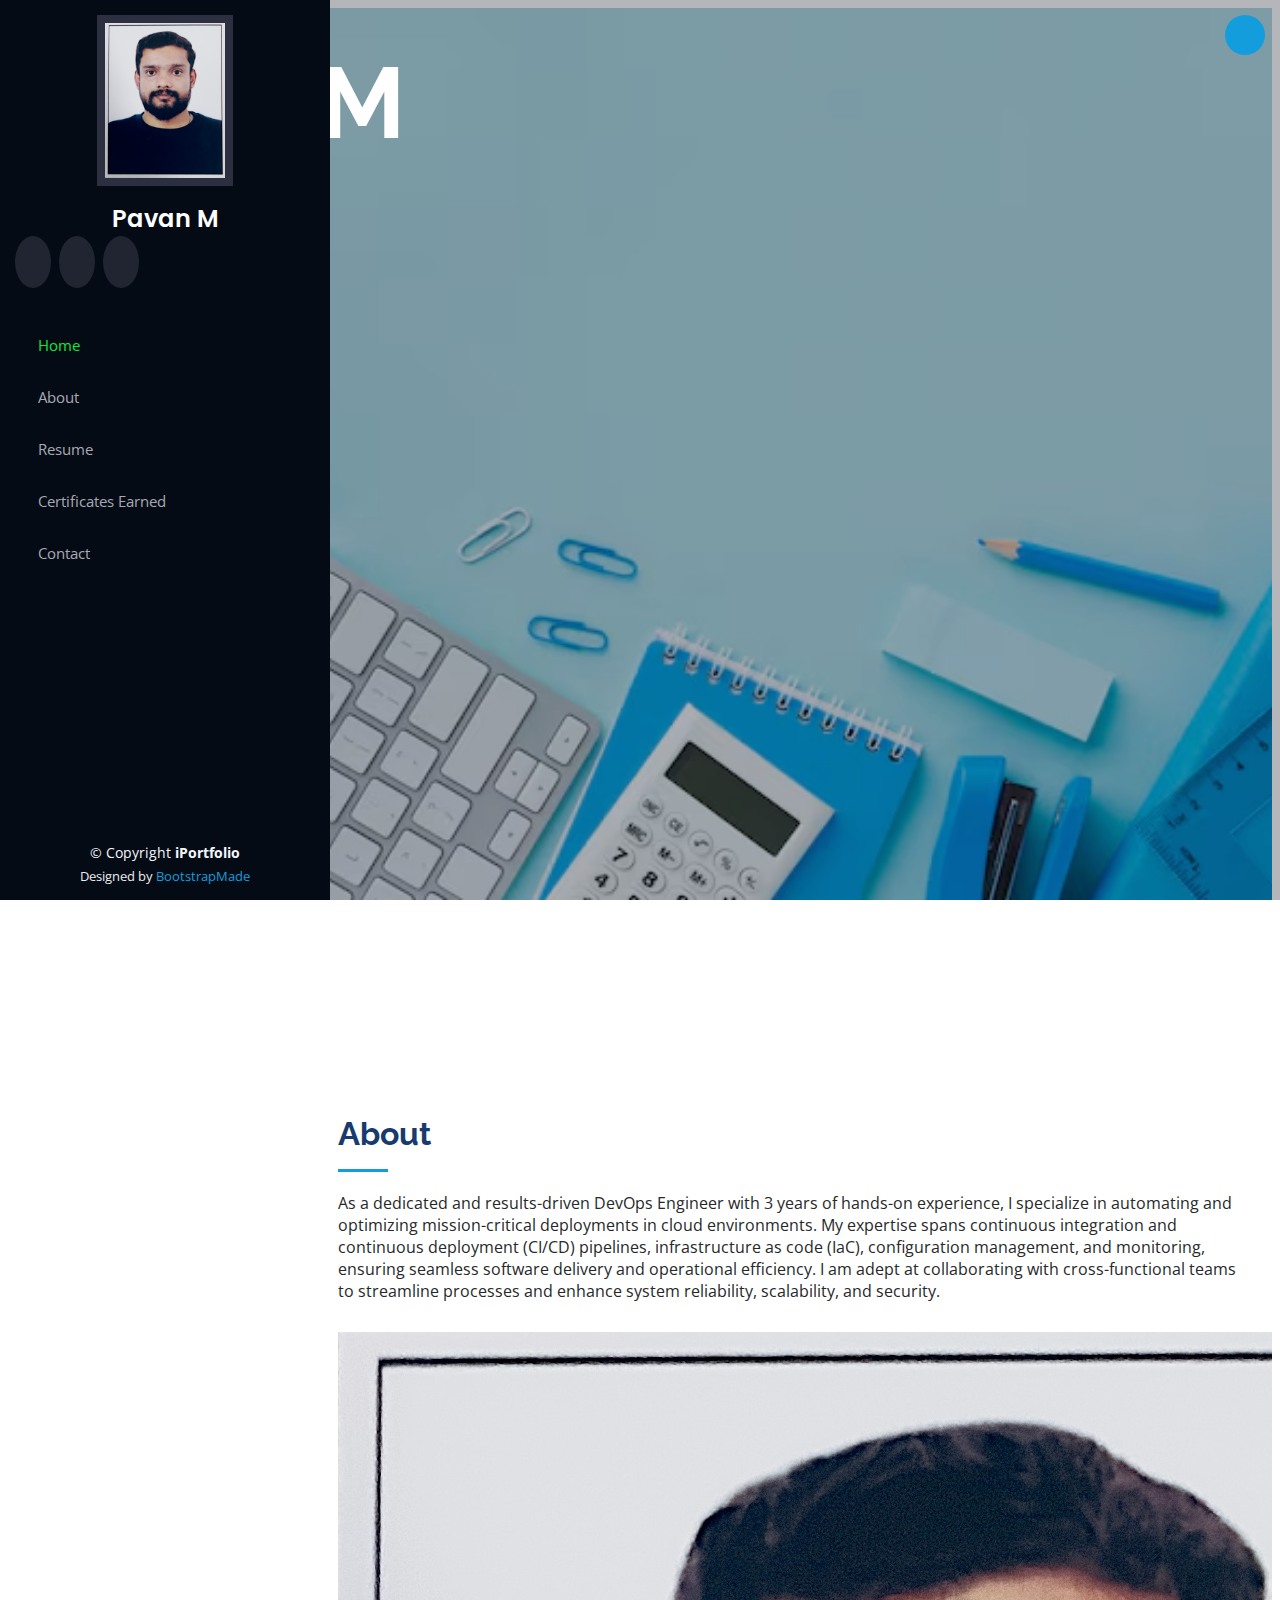
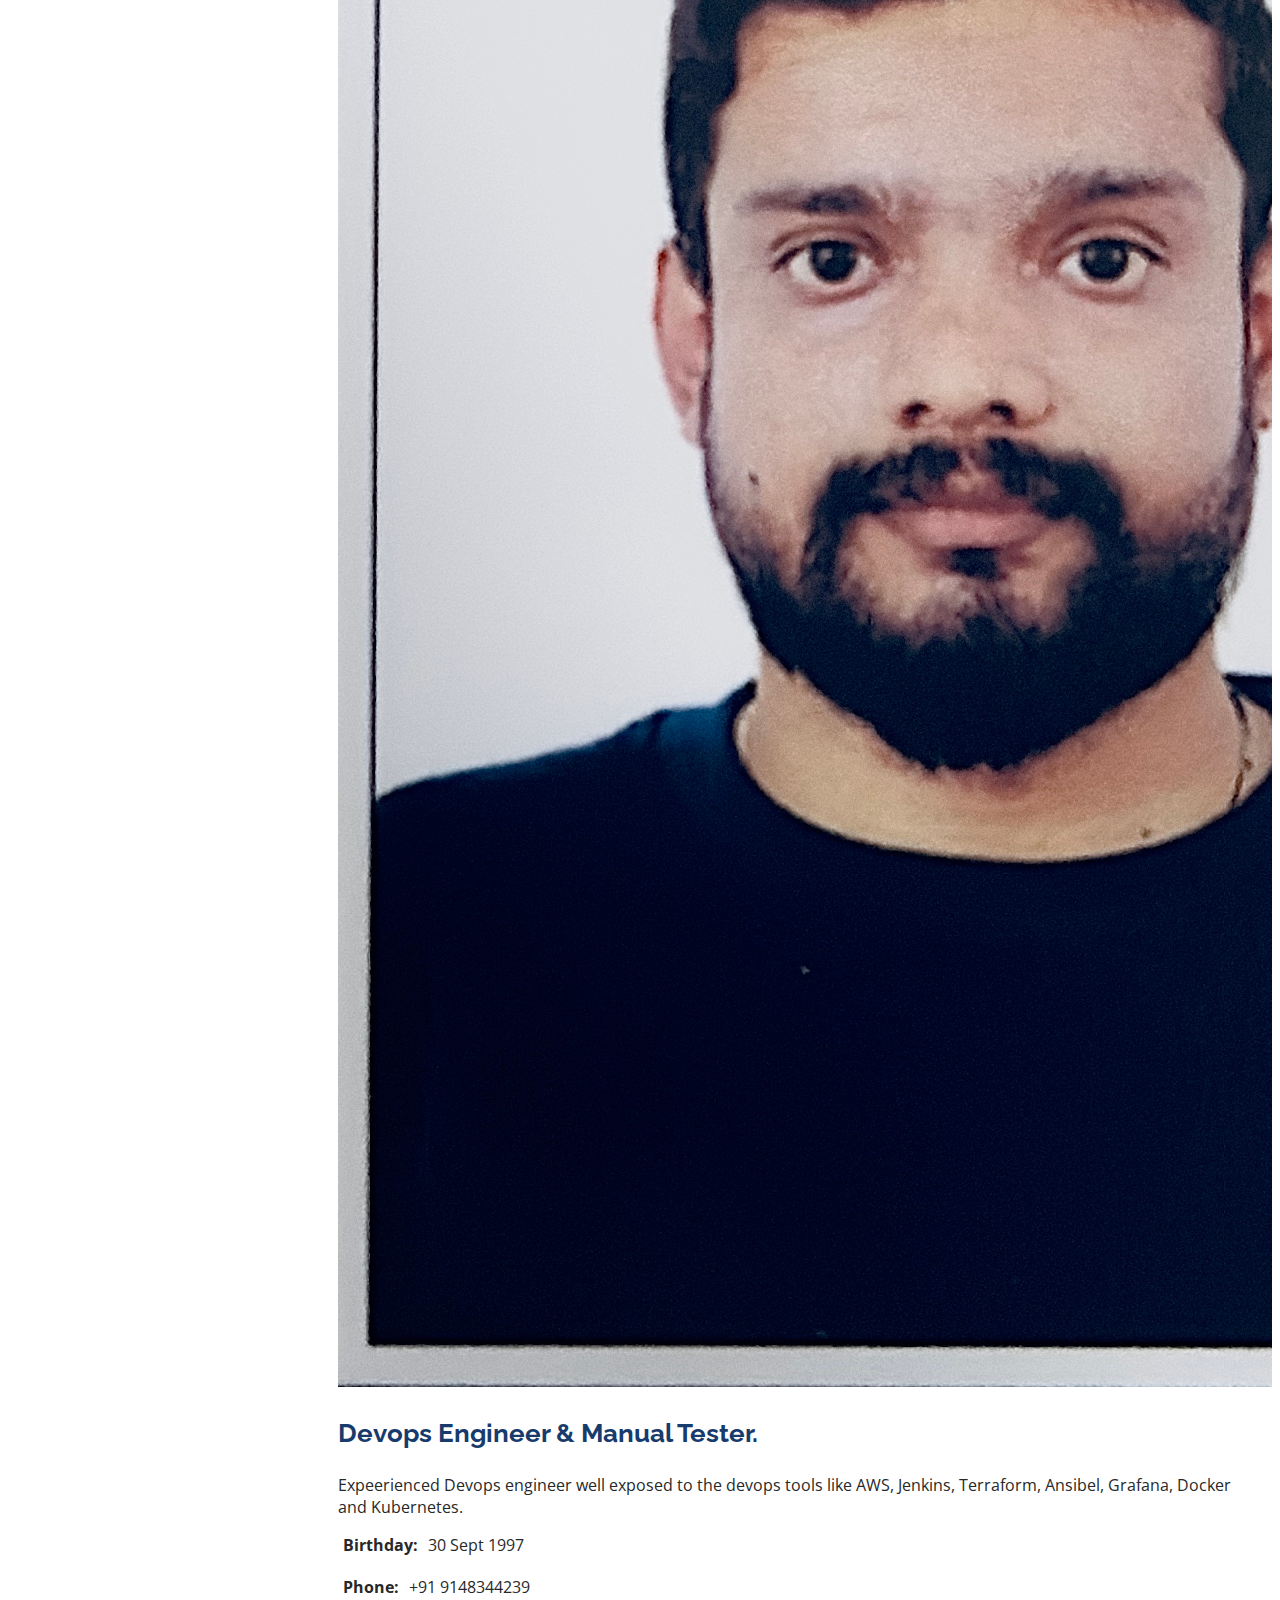
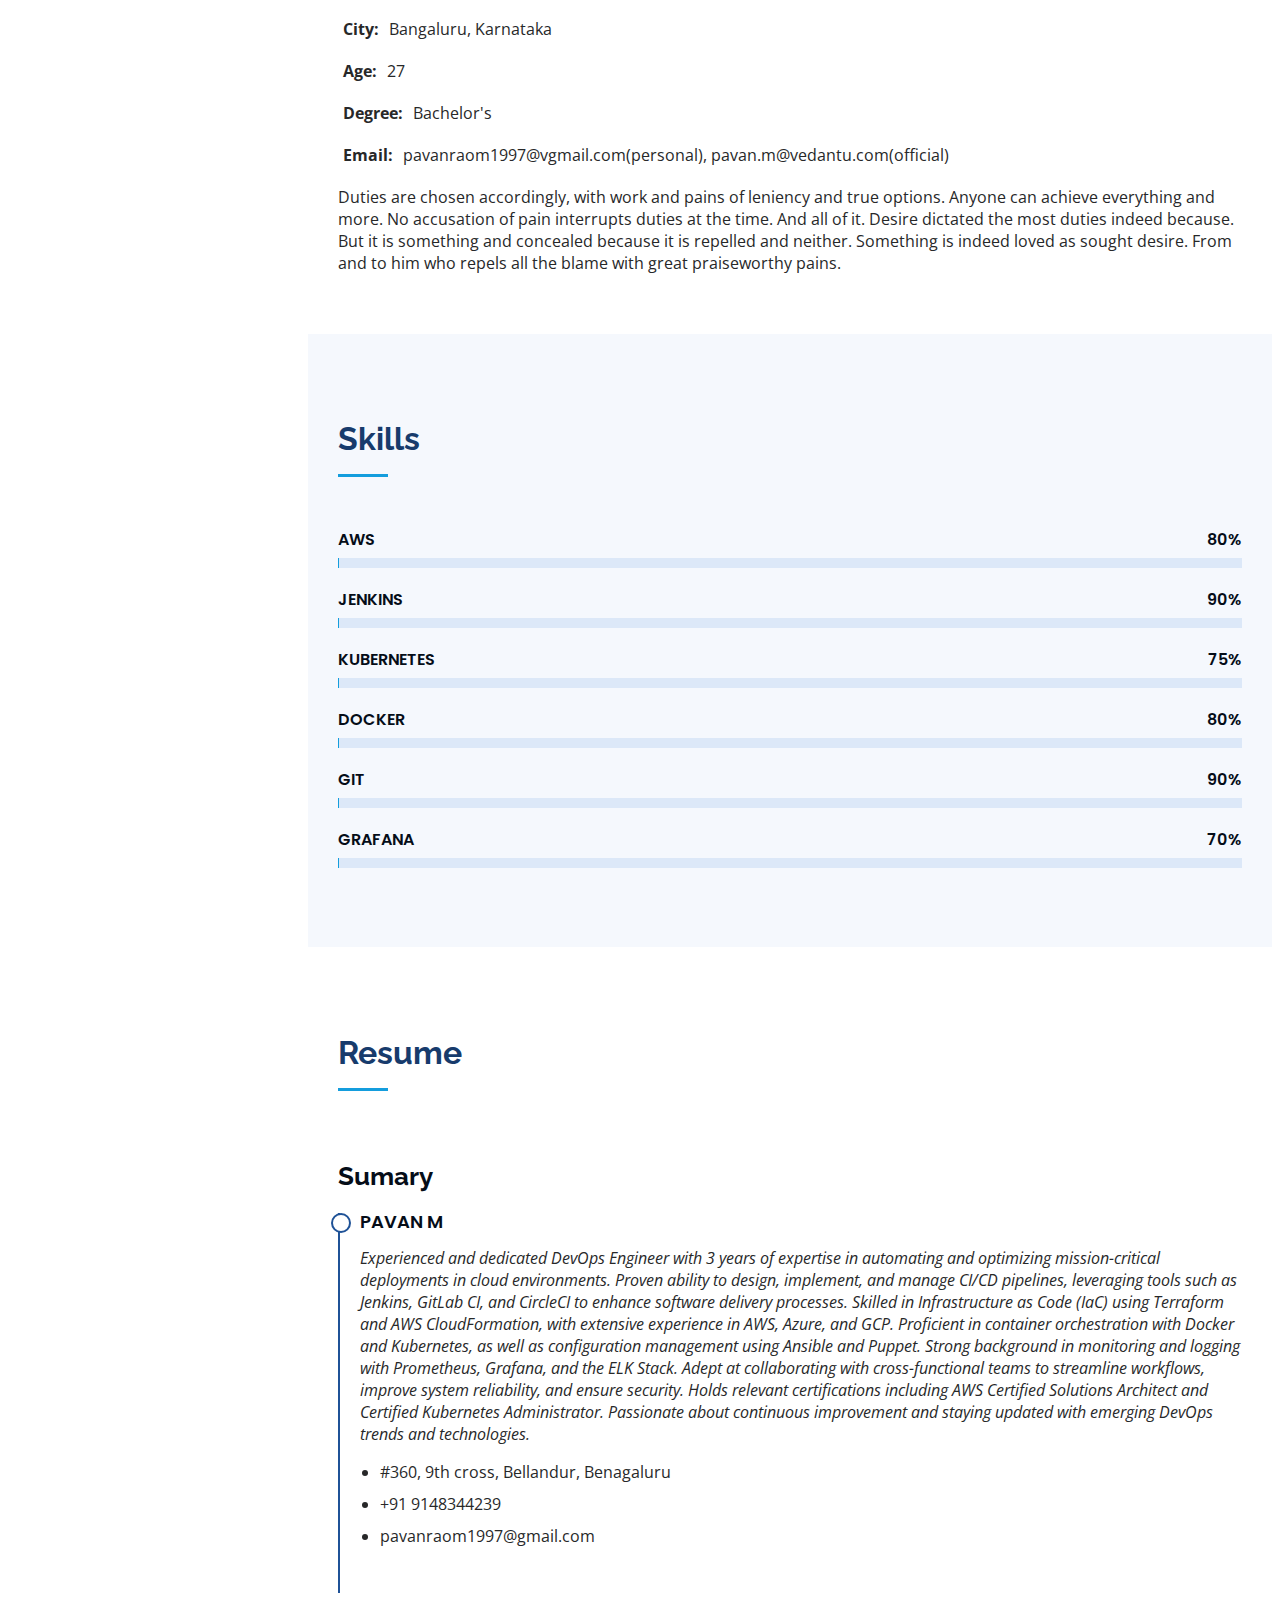
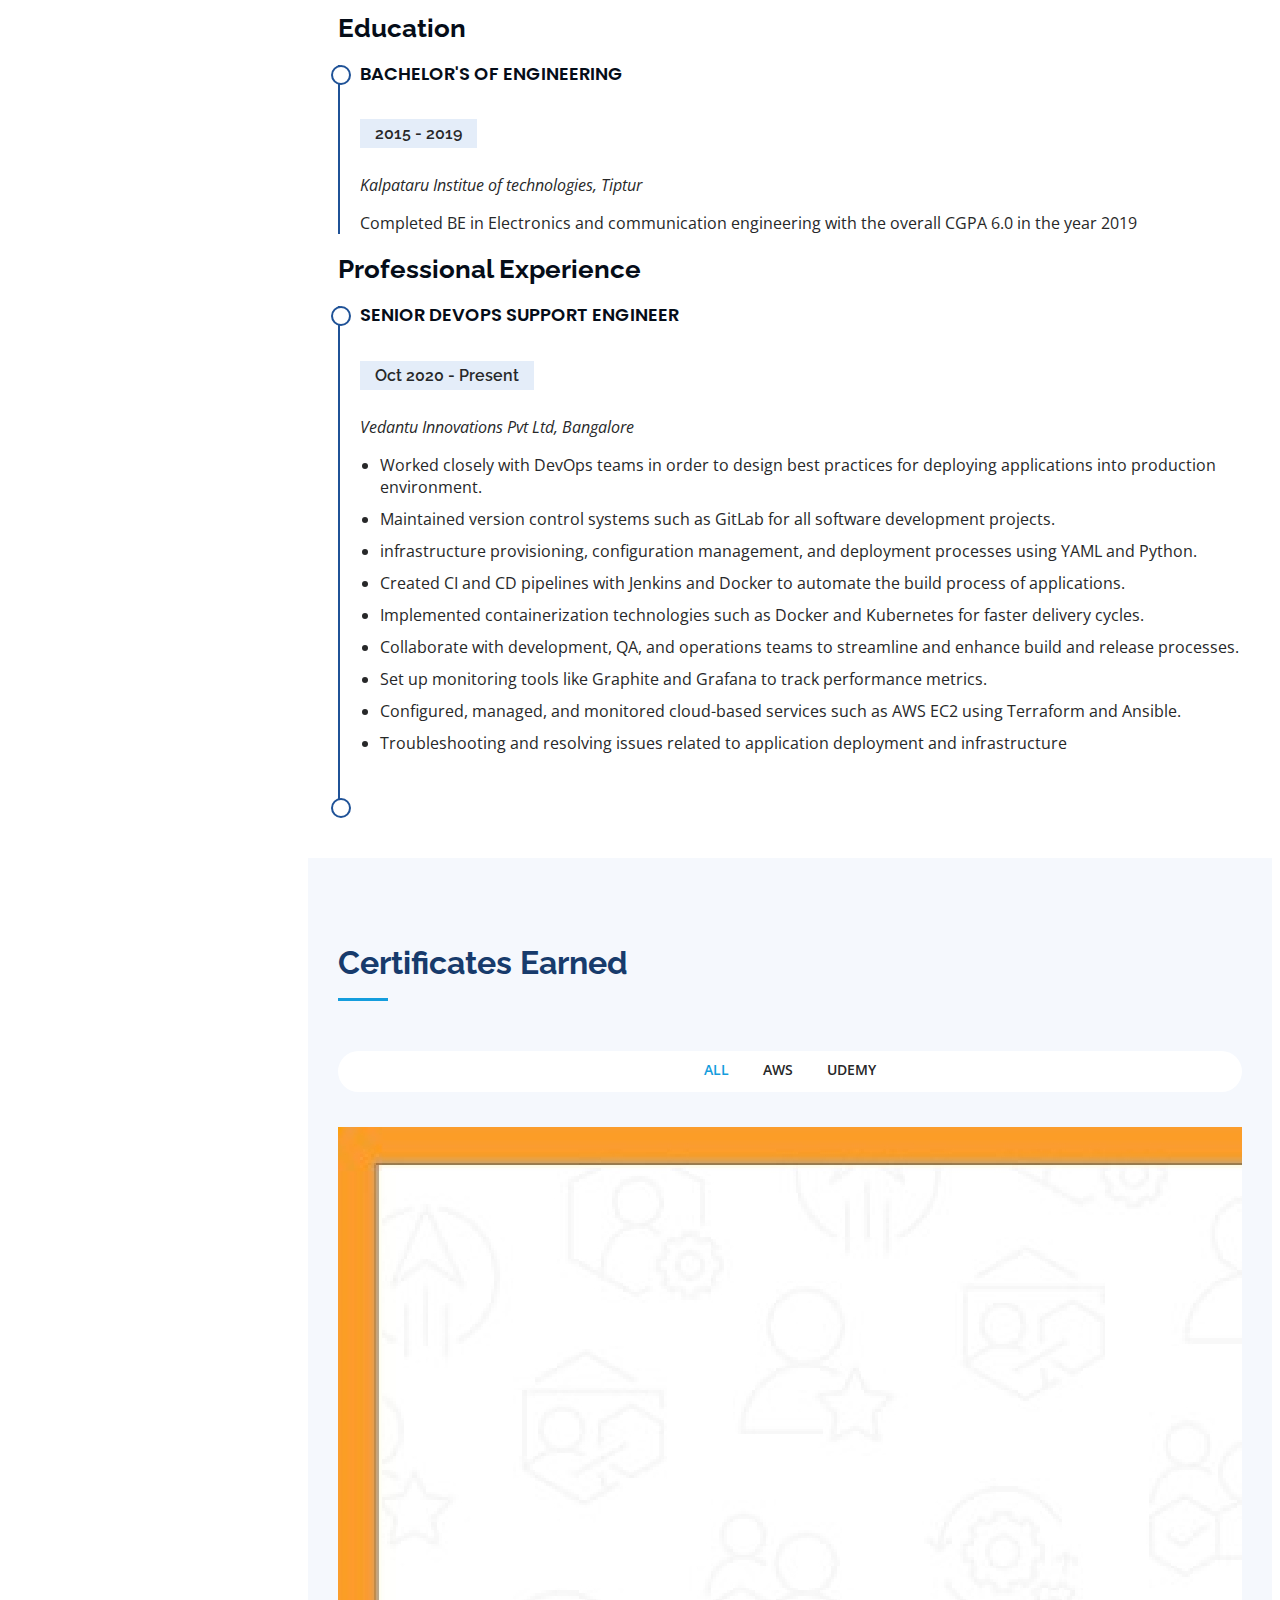
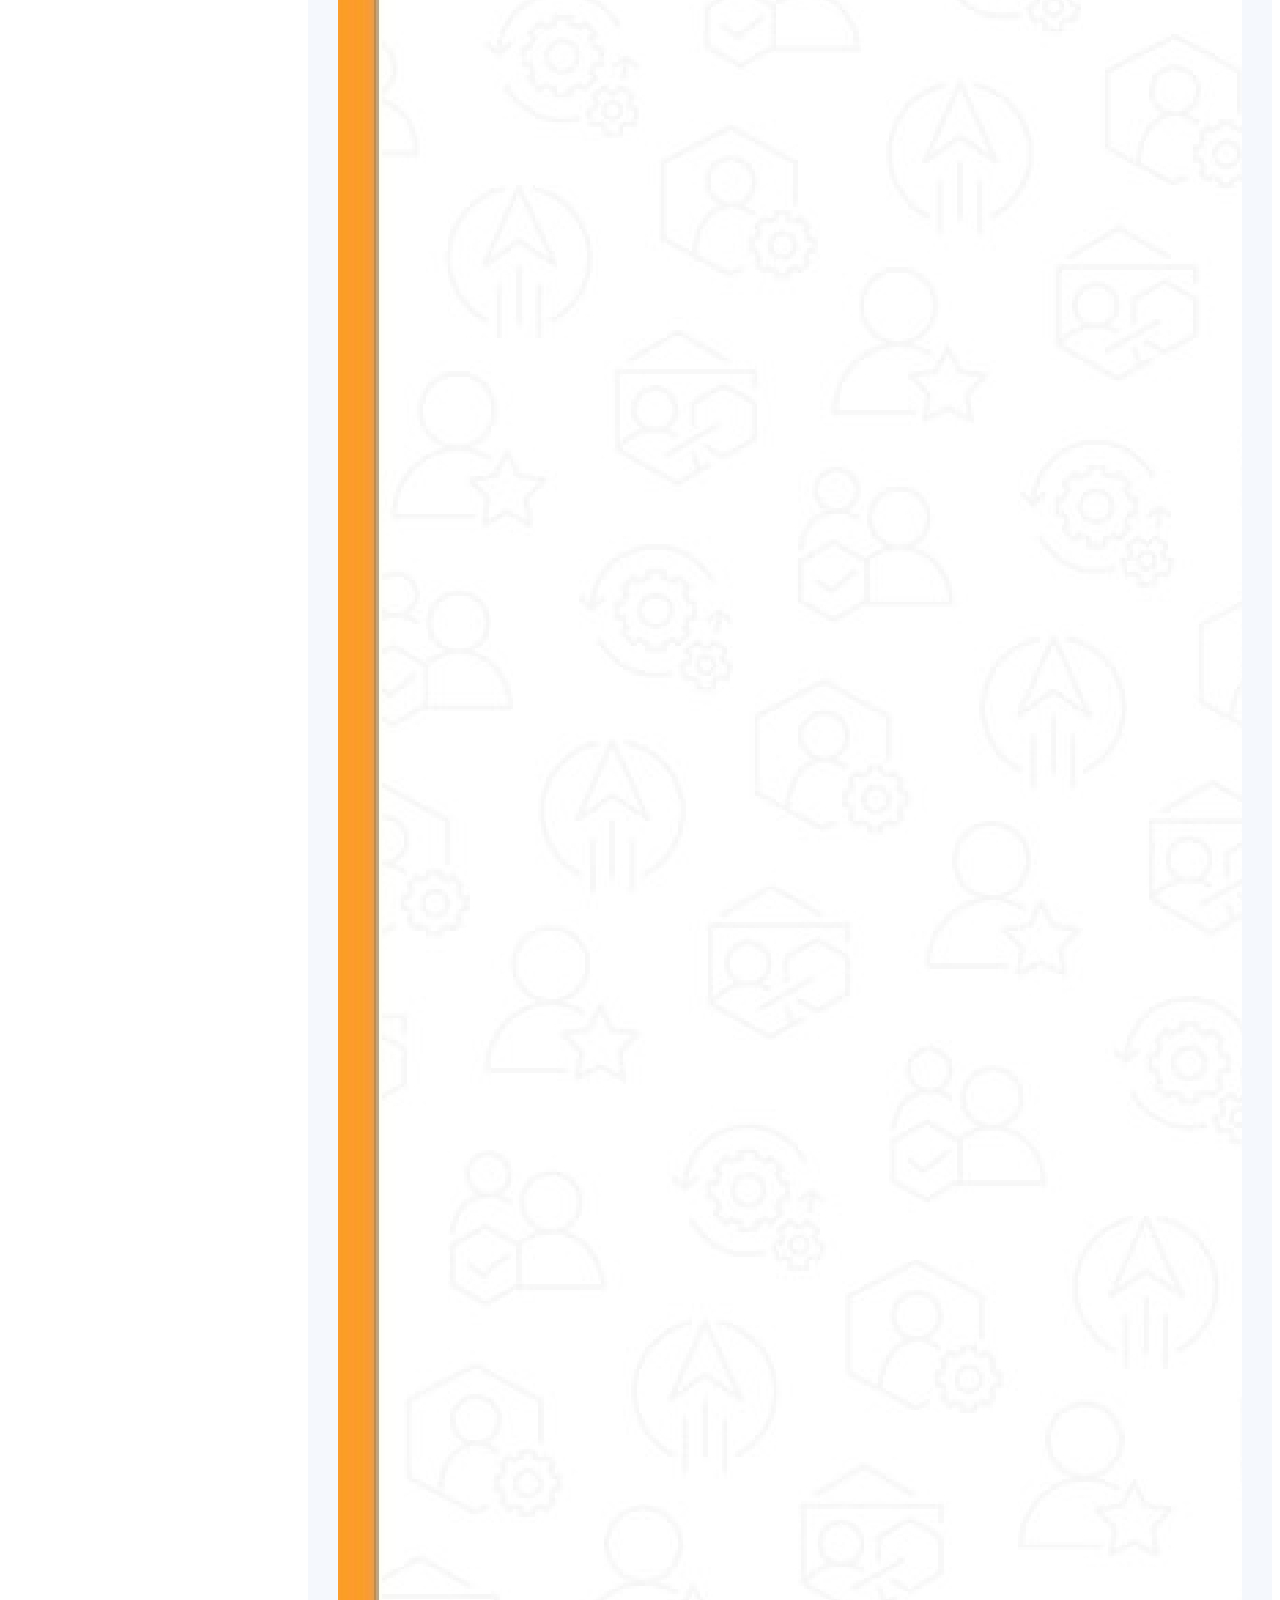
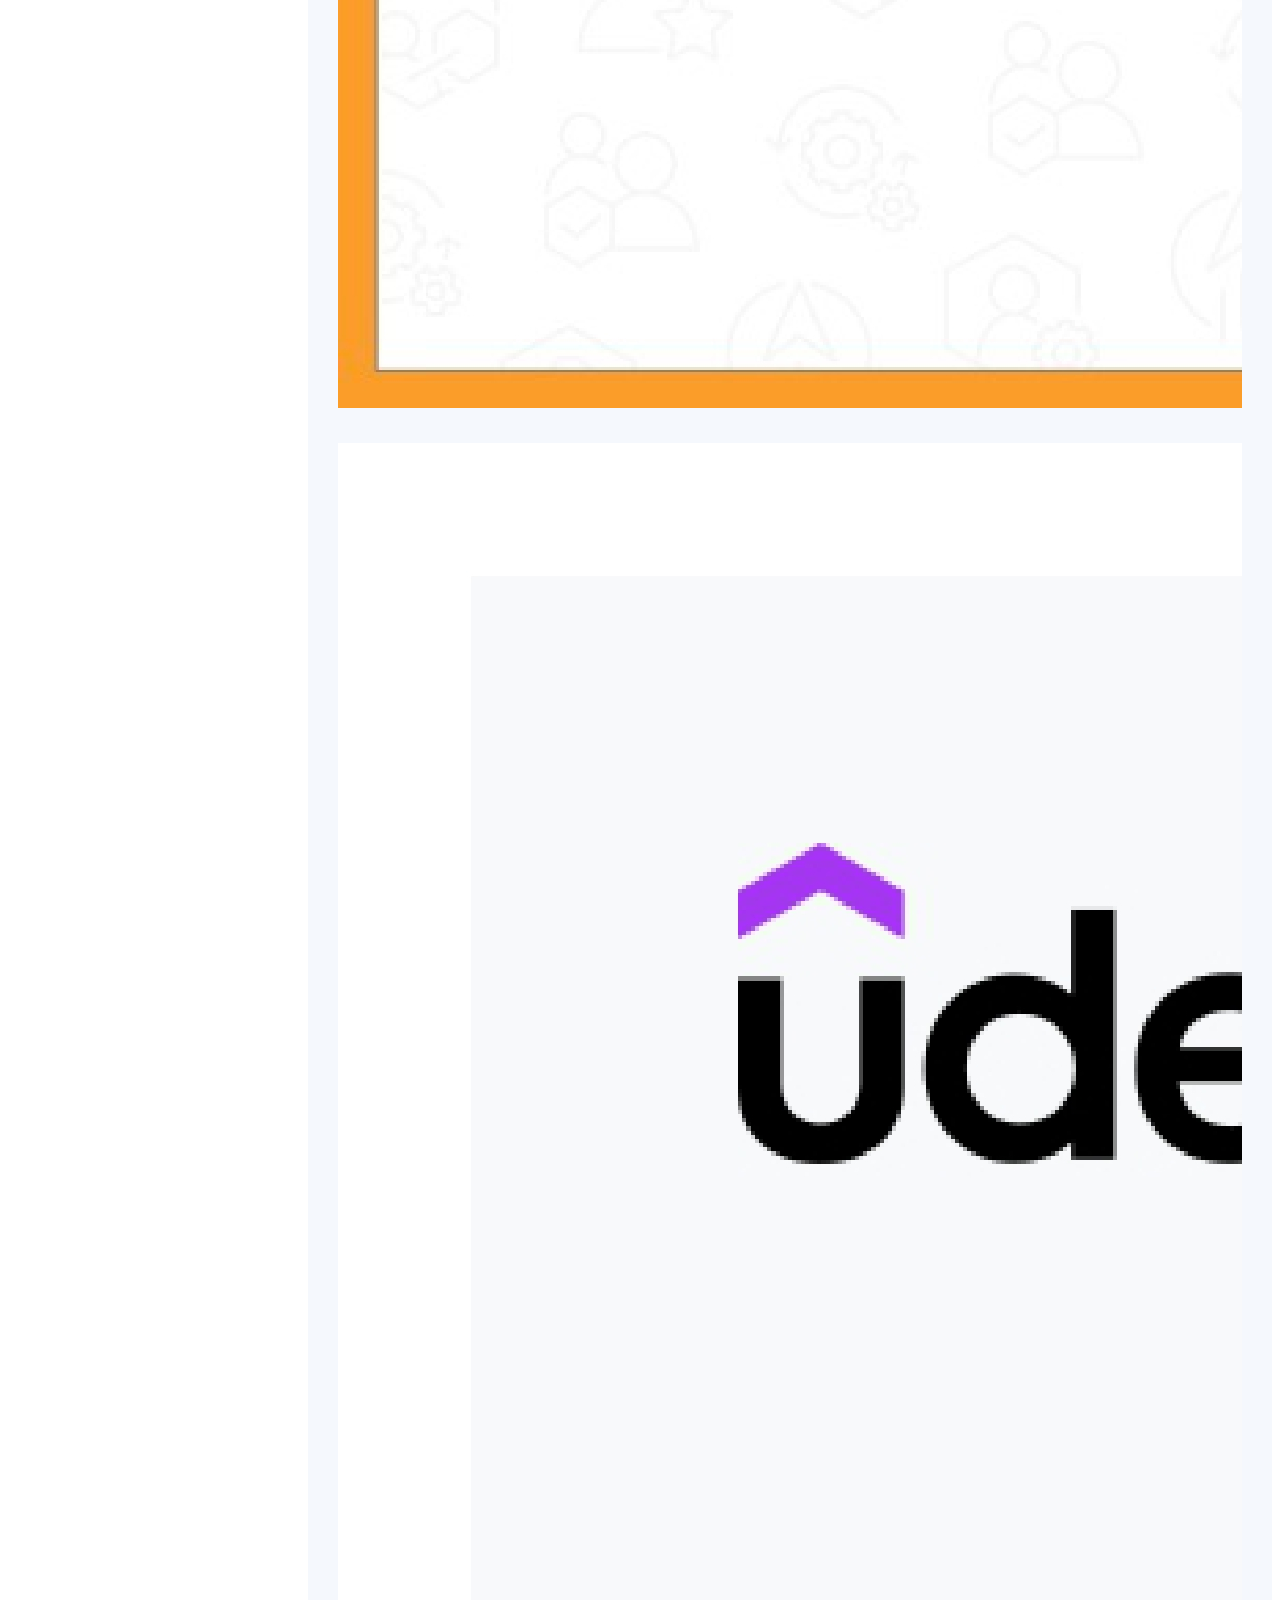
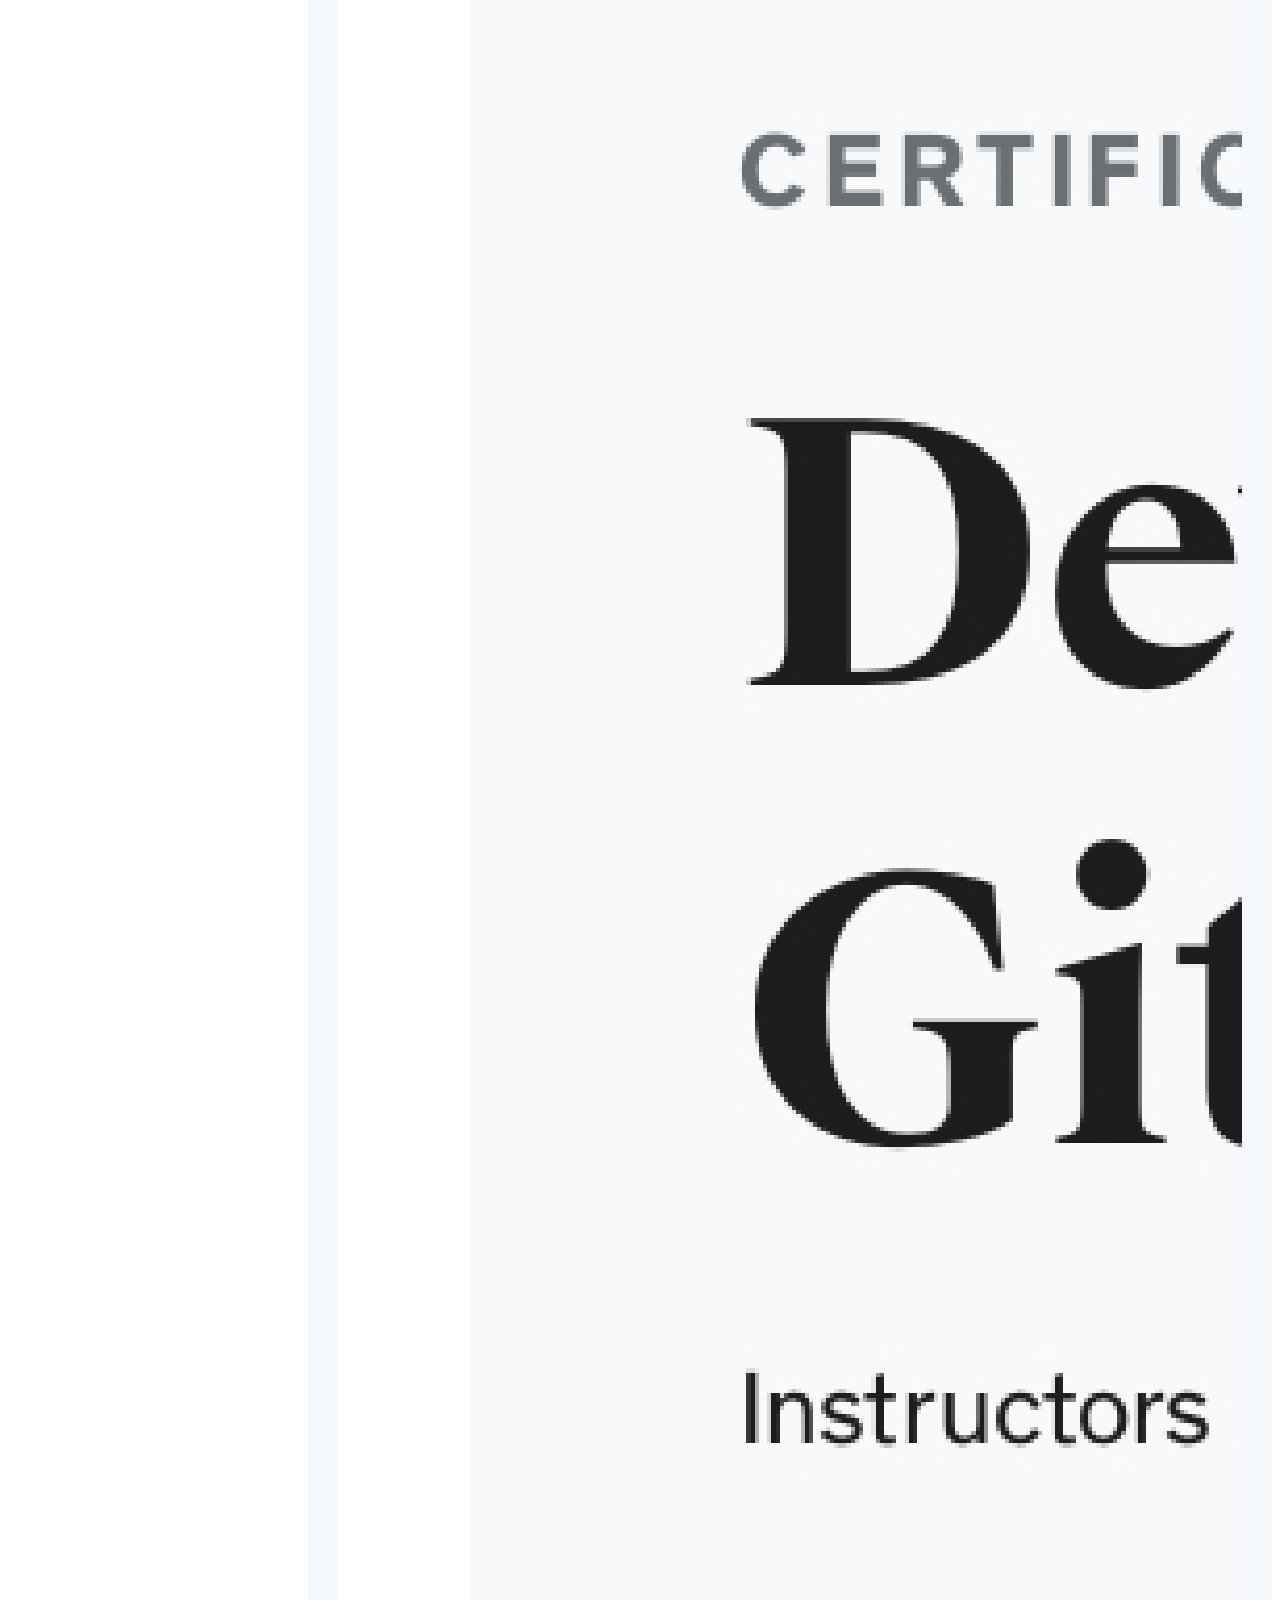
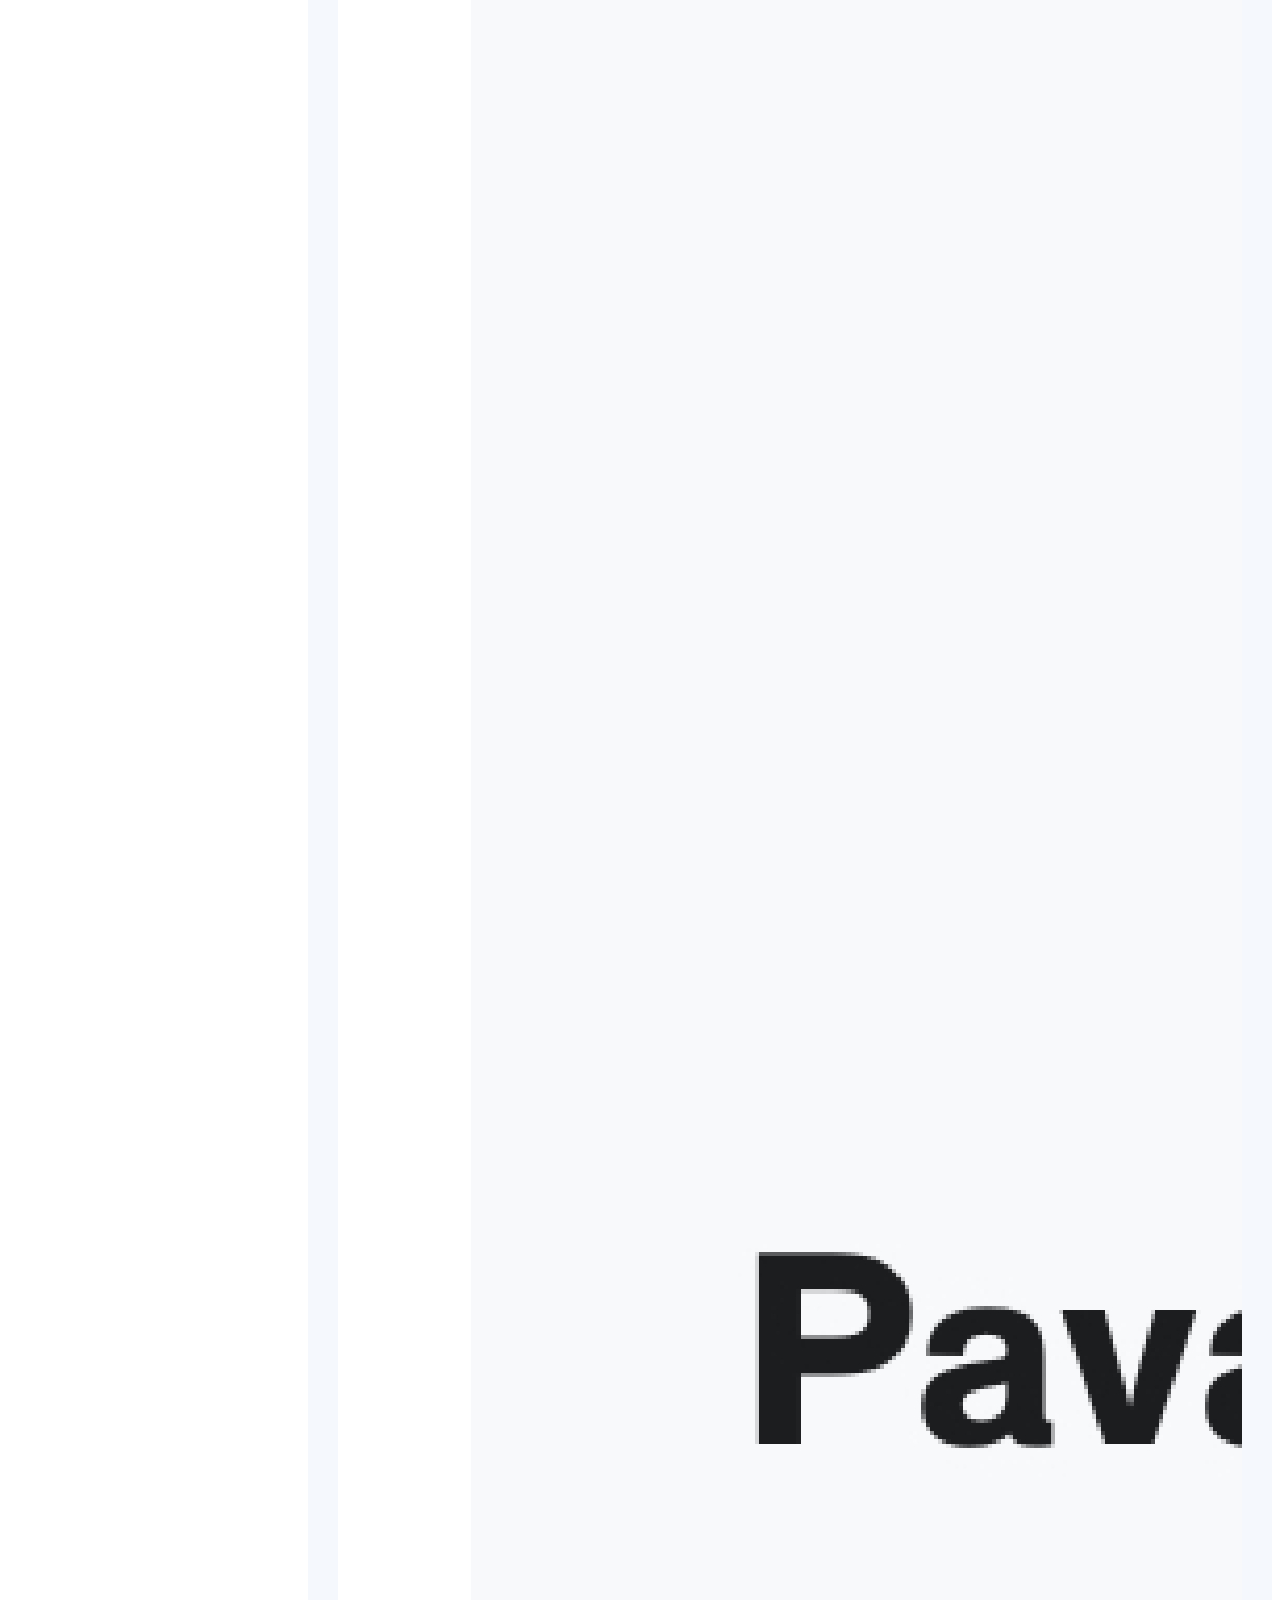
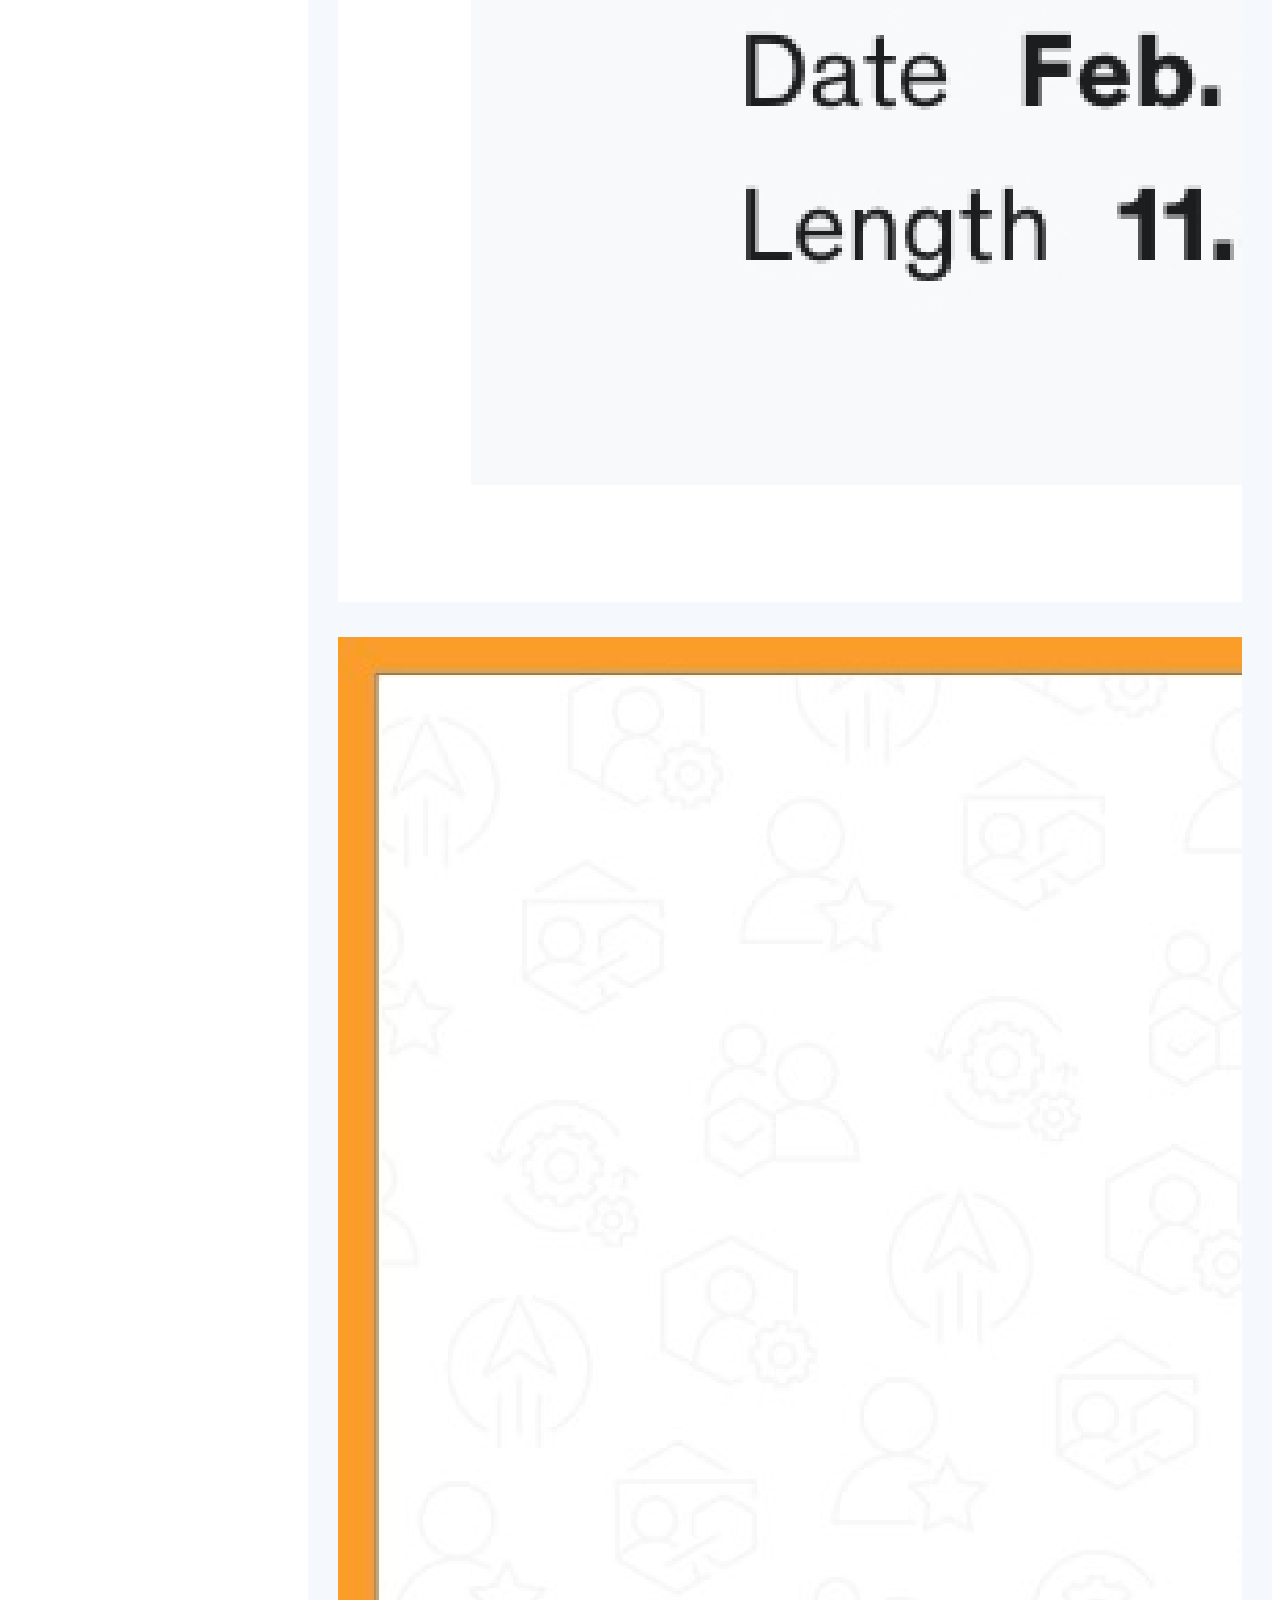
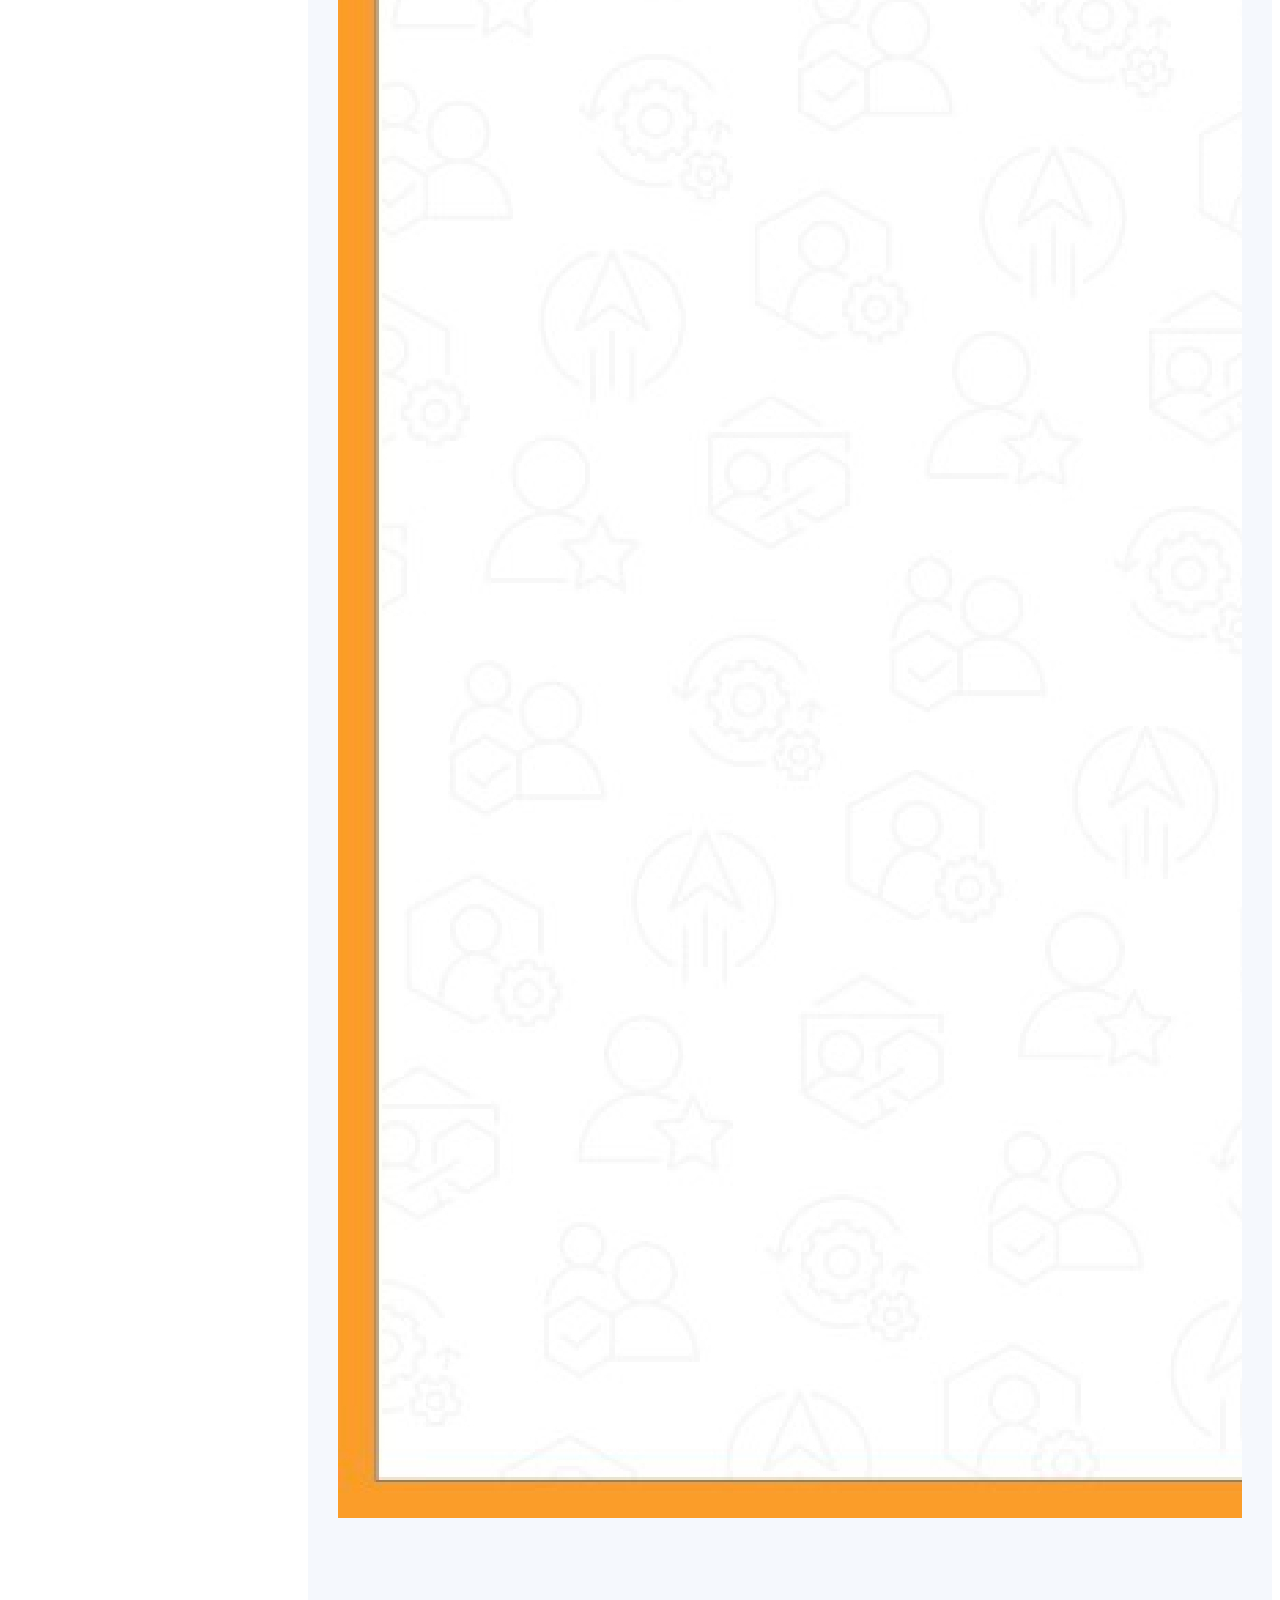
==== index.html @ 9e9aff87 "Update index.html" ====
<!DOCTYPE html>
<html lang="en">

<head>
  <meta charset="utf-8">
  <meta content="width=device-width, initial-scale=1.0" name="viewport">

  <title> Pavan M (pavanraom1997@gmail.com) - Index</title>
  <meta content="" name="description">
  <meta content="" name="keywords">

  <!-- Favicons -->
  <link href="/img/IMG_1166.jpg" rel="icon">
  <link href="/img/IMG_1166.jpg" rel="apple-touch-icon">

  <!-- Google Fonts -->
  <link href="https://fonts.googleapis.com/css?family=Open+Sans:300,300i,400,400i,600,600i,700,700i|Raleway:300,300i,400,400i,500,500i,600,600i,700,700i|Poppins:300,300i,400,400i,500,500i,600,600i,700,700i" rel="stylesheet">

  <!-- Vendor CSS Files -->
  <link href="aos/aos.css" rel="stylesheet">
  <link href="bootstrap/css/bootstrap.min.css" rel="stylesheet">
  <link href="bootstrap-icons/bootstrap-icons.css" rel="stylesheet">
  <link href="boxicons/css/boxicons.min.css" rel="stylesheet">
  <link href="glightbox/css/glightbox.min.css" rel="stylesheet">
  <link href="swiper/swiper-bundle.min.css" rel="stylesheet">

  <!-- Template Main CSS File -->
  <link href="/css/style.css" rel="stylesheet">

  <!-- =======================================================
  * Template Name: iPortfolio
  * Updated: Jan 29 2024 with Bootstrap v5.3.2
  * Template URL: https://bootstrapmade.com/iportfolio-bootstrap-portfolio-websites-template/
  * Author: BootstrapMade.com
  * License: https://bootstrapmade.com/license/
  ======================================================== -->
</head>

<body>
  <!-- ======= Mobile nav toggle button ======= -->
  <i class="bi bi-list mobile-nav-toggle d-xl-none"></i>

  <!-- ======= Header ======= -->
  <header id="header">
    <div class="d-flex flex-column">

      <div class="profile">
        <img src="/img/IMG_1166.jpg" alt="" class="img-fluid rounded-circle">
        <h1 class="text-light"><a href="index.html">Pavan M</a></h1>
        <div class="social-links mt-3 text-center">
          <a href="#" class="twitter"><i class="bx bxl-twitter"></i></a>
          <!--<a href="#" class="facebook"><i class="bx bxl-facebook"></i></a>-->
          <!--<a href="#" class="instagram"><i class="bx bxl-instagram"></i></a>-->
          <a href="https://join.skype.com/invite/rc0HM1kJGcst" class="google-plus"><i class="bx bxl-skype"></i></a>
          <a href="https://www.linkedin.com/in/pavan-m-1b426a17b/" class="linkedin"><i class="bx bxl-linkedin"></i></a>
        </div>
      </div>

      <nav id="navbar" class="nav-menu navbar">
        <ul>
          <li><a href="#hero" class="nav-link scrollto active"><i class="bx bx-home"></i> <span>Home</span></a></li>
          <li><a href="#about" class="nav-link scrollto"><i class="bx bx-user"></i> <span>About</span></a></li>
          <li><a href="#resume" class="nav-link scrollto"><i class="bx bx-file-blank"></i> <span>Resume</span></a></li>
          <li><a href="#portfolio" class="nav-link scrollto"><i class="bx bx-book-content"></i> <span>Certificates Earned</span></a></li>
          <!--<li><a href="#services" class="nav-link scrollto"><i class="bx bx-server"></i> <span>Services</span></a></li>-->
          <li><a href="#contact" class="nav-link scrollto"><i class="bx bx-envelope"></i> <span>Contact</span></a></li>
        </ul>
      </nav><!-- .nav-menu -->
    </div>
  </header><!-- End Header -->

  <!-- ======= Hero Section ======= -->
  <section id="hero" class="d-flex flex-column justify-content-center align-items-center">
    <div class="hero-container" data-aos="fade-in">
      <h1>Pavan M</h1>
      <p>I'm <span class="typed" data-typed-items="Devops Engineer, Manual software Tester,"></span></p>
    </div>
  </section><!-- End Hero -->

  <main id="main">

    <!-- ======= About Section ======= -->
    <section id="about" class="about">
      <div class="container">

        <div class="section-title">
          <h2>About</h2>
          <p> As a dedicated and results-driven DevOps Engineer with 3 years of hands-on experience, I specialize in automating and optimizing mission-critical deployments in cloud environments. My expertise spans continuous integration and continuous deployment (CI/CD) pipelines, infrastructure as code (IaC), configuration management, and monitoring, ensuring seamless software delivery and operational efficiency. I am adept at collaborating with cross-functional teams to streamline processes and enhance system reliability, scalability, and security. </p>
        </div>

        <div class="row">
          <div class="col-lg-4" data-aos="fade-right">
            <img src="/img/IMG_1166.jpg" class="img-fluid" alt="">
          </div>
          <div class="col-lg-8 pt-4 pt-lg-0 content" data-aos="fade-left">
            <h3>Devops Engineer &amp; Manual Tester.</h3>
            <p class="fst-italic">
              Expeerienced Devops engineer well exposed to the devops tools like AWS, Jenkins, Terraform, Ansibel, Grafana, Docker and Kubernetes.
            </p>
            <div class="row">
              <div class="col-lg-6">
                <ul>
                  <li><i class="bi bi-chevron-right"></i> <strong>Birthday:</strong> <span>30 Sept 1997</span></li>
                  <!--<li><i class="bi bi-chevron-right"></i> <strong>Website:</strong> <span>www.example.com</span></li>-->
                  <li><i class="bi bi-chevron-right"></i> <strong>Phone:</strong> <span>+91 9148344239</span></li>
                  <li><i class="bi bi-chevron-right"></i> <strong>City:</strong> <span>Bangaluru, Karnataka</span></li>
                </ul>
              </div>
              <div class="col-lg-6">
                <ul>
                  <li><i class="bi bi-chevron-right"></i> <strong>Age:</strong> <span>27</span></li>
                  <li><i class="bi bi-chevron-right"></i> <strong>Degree:</strong> <span>Bachelor's</span></li>
                  <li><i class="bi bi-chevron-right"></i> <strong>Email:</strong> <span>pavanraom1997@vgmail.com(personal), pavan.m@vedantu.com(official)</span></li>
                  <!--<li><i class="bi bi-chevron-right"></i> <strong>Freelance:</strong> <span>Available</span></li>-->
                </ul>
              </div>
            </div>
            <p>
              Duties are chosen accordingly, with work and pains of leniency and true options. Anyone can achieve everything and more. No accusation of pain interrupts duties at the time. And all of it. Desire dictated the most duties indeed because. But it is something and concealed because it is repelled and neither. Something is indeed loved as sought desire. From and to him who repels all the blame with great praiseworthy pains.
            </p>
          </div>
        </div>

      </div>
    </section><!-- End About Section -->

    <!-- ======= Facts Section ======= -->
    <!--<section id="facts" class="facts">
      <div class="container">

        <div class="section-title">
          <h2>Facts</h2>
          <p>Magnam dolores commodi suscipit. Necessitatibus eius consequatur ex aliquid fuga eum quidem. Sit sint consectetur velit. Quisquam quos quisquam cupiditate. Et nemo qui impedit suscipit alias ea. Quia fugiat sit in iste officiis commodi quidem hic quas.</p>
        </div>

        <div class="row no-gutters">

          <div class="col-lg-3 col-md-6 d-md-flex align-items-md-stretch" data-aos="fade-up">
            <div class="count-box">
              <i class="bi bi-emoji-smile"></i>
              <span data-purecounter-start="0" data-purecounter-end="232" data-purecounter-duration="1" class="purecounter"></span>
              <p><strong>Happy Clients</strong> consequuntur quae</p>
            </div>
          </div>

          <div class="col-lg-3 col-md-6 d-md-flex align-items-md-stretch" data-aos="fade-up" data-aos-delay="100">
            <div class="count-box">
              <i class="bi bi-journal-richtext"></i>
              <span data-purecounter-start="0" data-purecounter-end="521" data-purecounter-duration="1" class="purecounter"></span>
              <p><strong>Projects</strong> adipisci atque cum quia aut</p>
            </div>
          </div>

          <div class="col-lg-3 col-md-6 d-md-flex align-items-md-stretch" data-aos="fade-up" data-aos-delay="200">
            <div class="count-box">
              <i class="bi bi-headset"></i>
              <span data-purecounter-start="0" data-purecounter-end="1453" data-purecounter-duration="1" class="purecounter"></span>
              <p><strong>Hours Of Support</strong> aut commodi quaerat</p>
            </div>
          </div>

          <div class="col-lg-3 col-md-6 d-md-flex align-items-md-stretch" data-aos="fade-up" data-aos-delay="300">
            <div class="count-box">
              <i class="bi bi-people"></i>
              <span data-purecounter-start="0" data-purecounter-end="32" data-purecounter-duration="1" class="purecounter"></span>
              <p><strong>Hard Workers</strong> rerum asperiores dolor</p>
            </div>
          </div>

        </div>

      </div>-->
    </section><!-- End Facts Section -->
 
    <!-- ======= Skills Section ======= -->
    <section id="skills" class="skills section-bg">
      <div class="container">

        <div class="section-title">
          <h2>Skills</h2>
          <!--<p>Magnam dolores commodi suscipit. Necessitatibus eius consequatur ex aliquid fuga eum quidem. Sit sint consectetur velit. Quisquam quos quisquam cupiditate. Et nemo qui impedit suscipit alias ea. Quia fugiat sit in iste officiis commodi quidem hic quas.</p>-->
        </div>

        <div class="row skills-content">

          <div class="col-lg-6" data-aos="fade-up">

            <div class="progress">
              <span class="skill">AWS <i class="val">80%</i></span>
              <div class="progress-bar-wrap">
                <div class="progress-bar" role="progressbar" aria-valuenow="100" aria-valuemin="0" aria-valuemax="100"></div>
              </div>
            </div>

            <div class="progress">
              <span class="skill">Jenkins <i class="val">90%</i></span>
              <div class="progress-bar-wrap">
                <div class="progress-bar" role="progressbar" aria-valuenow="90" aria-valuemin="0" aria-valuemax="100"></div>
              </div>
            </div>

            <div class="progress">
              <span class="skill">Kubernetes <i class="val">75%</i></span>
              <div class="progress-bar-wrap">
                <div class="progress-bar" role="progressbar" aria-valuenow="75" aria-valuemin="0" aria-valuemax="100"></div>
              </div>
            </div>

          </div>

          <div class="col-lg-6" data-aos="fade-up" data-aos-delay="100">

            <div class="progress">
              <span class="skill">Docker <i class="val">80%</i></span>
              <div class="progress-bar-wrap">
                <div class="progress-bar" role="progressbar" aria-valuenow="80" aria-valuemin="0" aria-valuemax="100"></div>
              </div>
            </div>

            <div class="progress">
              <span class="skill">GIT <i class="val">90%</i></span>
              <div class="progress-bar-wrap">
                <div class="progress-bar" role="progressbar" aria-valuenow="90" aria-valuemin="0" aria-valuemax="100"></div>
              </div>
            </div>

            <div class="progress">
              <span class="skill">Grafana <i class="val">70%</i></span>
              <div class="progress-bar-wrap">
                <div class="progress-bar" role="progressbar" aria-valuenow="55" aria-valuemin="0" aria-valuemax="100"></div>
              </div>
            </div>

          </div>

        </div>

      </div>
    </section><!-- End Skills Section -->

    <!-- ======= Resume Section ======= -->
    <section id="resume" class="resume">
      <div class="container">

        <div class="section-title">
          <h2>Resume</h2>
          <!--<p> ............. </p>-->
        </div>

        <div class="row">
          <div class="col-lg-6" data-aos="fade-up">
            <h3 class="resume-title">Sumary</h3>
            <div class="resume-item pb-0">
              <h4>Pavan M</h4>
              <p><em>Experienced and dedicated DevOps Engineer with 3 years of expertise in automating and optimizing mission-critical deployments in cloud environments. Proven ability to design, implement, and manage CI/CD pipelines, leveraging tools such as Jenkins, GitLab CI, and CircleCI to enhance software delivery processes. Skilled in Infrastructure as Code (IaC) using Terraform and AWS CloudFormation, with extensive experience in AWS, Azure, and GCP. Proficient in container orchestration with Docker and Kubernetes, as well as configuration management using Ansible and Puppet. Strong background in monitoring and logging with Prometheus, Grafana, and the ELK Stack. Adept at collaborating with cross-functional teams to streamline workflows, improve system reliability, and ensure security. Holds relevant certifications including AWS Certified Solutions Architect and Certified Kubernetes Administrator. Passionate about continuous improvement and staying updated with emerging DevOps trends and technologies.</em></p>
              <ul>
                <li>#360, 9th cross, Bellandur, Benagaluru</li>
                <li>+91 9148344239 </li>
                <li>pavanraom1997@gmail.com</li>
              </ul>
            </div>

            <h3 class="resume-title">Education</h3>
            <div class="resume-item">
              <h4>Bachelor's of Engineering</h4>
              <h5>2015 - 2019</h5>
              <p><em>Kalpataru Institue of technologies, Tiptur</em></p>
              <p>Completed BE in Electronics and communication engineering with the overall CGPA 6.0 in the year 2019</p>
            </div>
            <!--<div class="resume-item">
              <h4>Bachelor of Fine Arts &amp; Graphic Design</h4>
              <h5>2010 - 2014</h5>
              <p><em>Rochester Institute of Technology, Rochester, NY</em></p>
              <p>Quia nobis sequi est occaecati aut. Repudiandae et iusto quae reiciendis et quis Eius vel ratione eius unde vitae rerum voluptates asperiores voluptatem Earum molestiae consequatur neque etlon sader mart dila</p>
            </div>-->
          </div>
          <div class="col-lg-6" data-aos="fade-up" data-aos-delay="100">
            <h3 class="resume-title">Professional Experience</h3>
            <div class="resume-item">
              <h4>Senior Devops Support Engineer</h4>
              <h5>Oct 2020 - Present</h5>
              <p><em>Vedantu Innovations Pvt Ltd, Bangalore </em></p>
              <ul>
                <li>Worked closely with DevOps teams in order to design best practices for deploying applications into production environment.</li>
                  <li>Maintained version control systems such as GitLab for all software development projects.</li>
                  <li>infrastructure provisioning, configuration management, and deployment processes using YAML and Python.</li>
                  <li>Created CI and CD pipelines with Jenkins and Docker to automate the build process of applications.</li>
                  <li>Implemented containerization technologies such as Docker and Kubernetes for faster delivery cycles.</li>
                  <li>Collaborate with development, QA, and operations teams to streamline and enhance build and release processes.
                  <li>Set up monitoring tools like Graphite and Grafana to track performance metrics.</li>
                  <li>Configured, managed, and monitored cloud-based services such as AWS EC2 using Terraform and Ansible.</li>
                  <li>Troubleshooting and resolving issues related to application deployment and infrastructure</li>
              </ul>
            </div>
            <div class="resume-item">
              <!--<h4>Graphic design specialist</h4>
              <h5>2017 - 2018</h5>
              <p><em>Stepping Stone Advertising, New York, NY</em></p>
              <ul>
                <li>Developed numerous marketing programs (logos, brochures,infographics, presentations, and advertisements).</li>
                <li>Managed up to 5 projects or tasks at a given time while under pressure</li>
                <li>Recommended and consulted with clients on the most appropriate graphic design</li>
                <li>Created 4+ design presentations and proposals a month for clients and account managers</li>
              </ul>-->
            </div>
          </div>
        </div>

      </div>
    </section><!-- End Resume Section -->

    <!-- ======= Portfolio Section ======= -->
    <section id="portfolio" class="portfolio section-bg">
      <div class="container">

        <div class="section-title">
          <h2>Certificates Earned</h2>
          <p></p>
        </div>

        <div class="row" data-aos="fade-up">
          <div class="col-lg-12 d-flex justify-content-center">
            <ul id="portfolio-flters">
              <li data-filter="*" class="filter-active">All</li>
              <li data-filter=".filter-app">AWS</li>
              <!--<li data-filter=".filter-card">Kubernetes</li>-->
              <!--<li data-filter=".filter-web">Google Project Management</li>-->
              <li data-filter=".filter-active">UDEMY</li>
            </ul>
          </div>
        </div>

        <div class="row portfolio-container" data-aos="fade-up" data-aos-delay="100">

          <div class="col-lg-4 col-md-6 portfolio-item filter-app">
            <div class="portfolio-wrap">
              <img src="/img/portfolio/Pavan_AWS_Certificate_page-0001.jpg" class="img-fluid" alt="">
              <div class="portfolio-links">
                <a href="/img/portfolio/Pavan_AWS_Certificate_page-0001.jpg" data-gallery="portfolioGallery" class="portfolio-lightbox" title="App 1"><i class="bx bx-plus"></i></a>
                <a href="portfolio-details.html" title="More Details"><i class="bx bx-link"></i></a>
              </div>
            </div>
          </div>

          <div class="col-lg-4 col-md-6 portfolio-item filter-active">
            <div class="portfolio-wrap">
              <img src="/img/portfolio/Udemy devops certificate.jpg" class="img-fluid" alt="">
              <div class="portfolio-links">
                <a href="/img/portfolio/Udemy devops certificate.jpg" data-gallery="portfolioGallery" class="portfolio-lightbox" title="App 2"><i class="bx bx-plus"></i></a>
                <a href="portfolio-details.html" title="More Details"><i class="bx bx-link"></i></a>
              </div>
            </div>
          </div>

          <div class="col-lg-4 col-md-6 portfolio-item filter-app">
            <div class="portfolio-wrap">
              <img src="/img/portfolio/Pavan_AWS_clod_Devlopment_Kit_Certificate_page-0001.jpg" class="img-fluid" alt="">
              <div class="portfolio-links">
                <a href="/img/portfolio/Pavan_AWS_clod_Devlopment_Kit_Certificate_page-0001.jpg" data-gallery="portfolioGallery" class="portfolio-lightbox" title="App 3"><i class="bx bx-plus"></i></a>
                <a href="portfolio-details.html" title="More Details"><i class="bx bx-link"></i></a>
              </div>
            </div>
          </div>
        </div>

      </div>
    </section><!-- End Portfolio Section -->

    <!-- ======= Services Section ======= -->
    <!--<section id="services" class="services">
      <div class="container">

        <div class="section-title">
          <h2>Services</h2>
          <p>Magnam dolores commodi suscipit. Necessitatibus eius consequatur ex aliquid fuga eum quidem. Sit sint consectetur velit. Quisquam quos quisquam cupiditate. Et nemo qui impedit suscipit alias ea. Quia fugiat sit in iste officiis commodi quidem hic quas.</p>
        </div>

        <div class="row">
          <div class="col-lg-4 col-md-6 icon-box" data-aos="fade-up">
            <div class="icon"><i class="bi bi-briefcase"></i></div>
            <h4 class="title"><a href="">Lorem Ipsum</a></h4>
            <p class="description">Voluptatum deleniti atque corrupti quos dolores et quas molestias excepturi sint occaecati cupiditate non provident</p>
          </div>
          <div class="col-lg-4 col-md-6 icon-box" data-aos="fade-up" data-aos-delay="100">
            <div class="icon"><i class="bi bi-card-checklist"></i></div>
            <h4 class="title"><a href="">Dolor Sitema</a></h4>
            <p class="description">Minim veniam, quis nostrud exercitation ullamco laboris nisi ut aliquip ex ea commodo consequat tarad limino ata</p>
          </div>
          <div class="col-lg-4 col-md-6 icon-box" data-aos="fade-up" data-aos-delay="200">
            <div class="icon"><i class="bi bi-bar-chart"></i></div>
            <h4 class="title"><a href="">Sed ut perspiciatis</a></h4>
            <p class="description">Duis aute irure dolor in reprehenderit in voluptate velit esse cillum dolore eu fugiat nulla pariatur</p>
          </div>
          <div class="col-lg-4 col-md-6 icon-box" data-aos="fade-up" data-aos-delay="300">
            <div class="icon"><i class="bi bi-binoculars"></i></div>
            <h4 class="title"><a href="">Magni Dolores</a></h4>
            <p class="description">Excepteur sint occaecat cupidatat non proident, sunt in culpa qui officia deserunt mollit anim id est laborum</p>
          </div>
          <div class="col-lg-4 col-md-6 icon-box" data-aos="fade-up" data-aos-delay="400">
            <div class="icon"><i class="bi bi-brightness-high"></i></div>
            <h4 class="title"><a href="">Nemo Enim</a></h4>
            <p class="description">At vero eos et accusamus et iusto odio dignissimos ducimus qui blanditiis praesentium voluptatum deleniti atque</p>
          </div>
          <div class="col-lg-4 col-md-6 icon-box" data-aos="fade-up" data-aos-delay="500">
            <div class="icon"><i class="bi bi-calendar4-week"></i></div>
            <h4 class="title"><a href="">Eiusmod Tempor</a></h4>
            <p class="description">Et harum quidem rerum facilis est et expedita distinctio. Nam libero tempore, cum soluta nobis est eligendi</p>
          </div>
        </div>

      </div>
    </section>x End Services Section -->

    <!-- ======= Testimonials Section ======= -->
    <!--<section id="testimonials" class="testimonials section-bg">
      <div class="container">

        <div class="section-title">
          <h2>Testimonials</h2>
          <p>Magnam dolores commodi suscipit. Necessitatibus eius consequatur ex aliquid fuga eum quidem. Sit sint consectetur velit. Quisquam quos quisquam cupiditate. Et nemo qui impedit suscipit alias ea. Quia fugiat sit in iste officiis commodi quidem hic quas.</p>
        </div>

        <div class="testimonials-slider swiper" data-aos="fade-up" data-aos-delay="100">
          <div class="swiper-wrapper">

            <div class="swiper-slide">
              <div class="testimonial-item" data-aos="fade-up">
                <p>
                  <i class="bx bxs-quote-alt-left quote-icon-left"></i>
                  Proin iaculis purus consequat sem cure digni ssim donec porttitora entum suscipit rhoncus. Accusantium quam, ultricies eget id, aliquam eget nibh et. Maecen aliquam, risus at semper.
                  <i class="bx bxs-quote-alt-right quote-icon-right"></i>
                </p>
                <img src="/img/testimonials/testimonials-1.jpg" class="testimonial-img" alt="">
                <h3>Saul Goodman</h3>
                <h4>Ceo &amp; Founder</h4>
              </div>
            </div> End testimonial item -->

            <!--<div class="swiper-slide">
              <div class="testimonial-item" data-aos="fade-up" data-aos-delay="100">
                <p>
                  <i class="bx bxs-quote-alt-left quote-icon-left"></i>
                  Export tempor illum tamen malis malis eram quae irure esse labore quem cillum quid cillum eram malis quorum velit fore eram velit sunt aliqua noster fugiat irure amet legam anim culpa.
                  <i class="bx bxs-quote-alt-right quote-icon-right"></i>
                </p>
                <img src="/img/testimonials/testimonials-2.jpg" class="testimonial-img" alt="">
                <h3>Sara Wilsson</h3>
                <h4>Designer</h4>
              </div>
            </div>End testimonial item -->
<!--
            <div class="swiper-slide">
              <div class="testimonial-item" data-aos="fade-up" data-aos-delay="200">
                <p>
                  <i class="bx bxs-quote-alt-left quote-icon-left"></i>
                  Enim nisi quem export duis labore cillum quae magna enim sint quorum nulla quem veniam duis minim tempor labore quem eram duis noster aute amet eram fore quis sint minim.
                  <i class="bx bxs-quote-alt-right quote-icon-right"></i>
                </p>
                <img src="/img/testimonials/testimonials-3.jpg" class="testimonial-img" alt="">
                <h3>Jena Karlis</h3>
                <h4>Store Owner</h4>
              </div>
            </div><!-- End testimonial item -->
<!--
            <div class="swiper-slide">
              <div class="testimonial-item" data-aos="fade-up" data-aos-delay="300">
                <p>
                  <i class="bx bxs-quote-alt-left quote-icon-left"></i>
                  Fugiat enim eram quae cillum dolore dolor amet nulla culpa multos export minim fugiat minim velit minim dolor enim duis veniam ipsum anim magna sunt elit fore quem dolore labore illum veniam.
                  <i class="bx bxs-quote-alt-right quote-icon-right"></i>
                </p>
                <img src="/img/testimonials/testimonials-4.jpg" class="testimonial-img" alt="">
                <h3>Matt Brandon</h3>
                <h4>Freelancer</h4>
              </div>
            </div><!-- End testimonial item -->
<!--
            <div class="swiper-slide">
              <div class="testimonial-item" data-aos="fade-up" data-aos-delay="400">
                <p>
                  <i class="bx bxs-quote-alt-left quote-icon-left"></i>
                  Quis quorum aliqua sint quem legam fore sunt eram irure aliqua veniam tempor noster veniam enim culpa labore duis sunt culpa nulla illum cillum fugiat legam esse veniam culpa fore nisi cillum quid.
                  <i class="bx bxs-quote-alt-right quote-icon-right"></i>
                </p>
                <img src="/img/testimonials/testimonials-5.jpg" class="testimonial-img" alt="">
                <h3>John Larson</h3>
                <h4>Entrepreneur</h4>
              </div>
            </div><!-- End testimonial item -->
<!--
          </div>
          <div class="swiper-pagination"></div>
        </div>

      </div>
    </section><!-- End Testimonials Section -->
  

    <!-- ======= Contact Section ======= -->
    <section id="contact" class="contact">
      <div class="container">

        <div class="section-title">
          <h2>Contact</h2>
          <!--<p>Magnam dolores commodi suscipit. Necessitatibus eius consequatur ex aliquid fuga eum quidem. Sit sint consectetur velit. Quisquam quos quisquam cupiditate. Et nemo qui impedit suscipit alias ea. Quia fugiat sit in iste officiis commodi quidem hic quas.</p>-->
        </div>

        <div class="row" data-aos="fade-in">

          <div class="col-lg-5 d-flex align-items-stretch">
            <div class="info">
              <div class="address">
                <i class="bi bi-geo-alt"></i>
                <h4>Location:</h4>
                <p> #360, 9th cross road, Bellandure Lake road, Bangalore </p>
              </div>

              <div class="email">
                <i class="bi bi-envelope"></i>
                <h4>Email:</h4>
                <p>pavanraom1997@gmail.com</p>
              </div>

              <div class="phone">
                <i class="bi bi-phone"></i>
                <h4>Call:</h4>
                <p>+91 9148344239</p>
              </div>

              <iframe src="https://www.google.com/maps/embed?pb=!1m14!1m8!1m3!1d3888.6608337338976!2d77.6750711!3d12.9295071!3m2!1i1024!2i768!4f13.1!3m3!1m2!1s0x3bae13a95596837f%3A0xe467db66f3f767b9!2s9th%20Cross%2C%20Bellandur%2C%20Bangalore!5e0!3m2!1sen!2sin!4v1719304496729!5m2!1sen!2sin" frameborder="0" style="border:0; width: 100%; height: 290px;" allowfullscreen></iframe>
            </div>

          </div>

          <div class="col-lg-7 mt-5 mt-lg-0 d-flex align-items-stretch">
            <form action="forms/contact.php" method="post" role="form" class="php-email-form">
              <div class="row">
                <div class="form-group col-md-6">
                  <label for="name">Your Name</label>
                  <input type="text" name="name" class="form-control" id="name" required>
                </div>
                <div class="form-group col-md-6">
                  <label for="name">Your Email</label>
                  <input type="email" class="form-control" name="email" id="email" required>
                </div>
              </div>
              <div class="form-group">
                <label for="name">Subject</label>
                <input type="text" class="form-control" name="subject" id="subject" required>
              </div>
              <div class="form-group">
                <label for="name">Message</label>
                <textarea class="form-control" name="message" rows="10" required></textarea>
              </div>
              <div class="my-3">
                <div class="loading">Loading</div>
                <div class="error-message"></div>
                <div class="sent-message">Your message has been sent. Thank you!</div>
              </div>
              <div class="text-center"><button type="submit">Send Message</button></div>
            </form>
          </div>

        </div>

      </div>
    </section><!-- End Contact Section -->

  </main><!-- End #main -->

  <!-- ======= Footer ======= -->
  <footer id="footer">
    <div class="container">
      <div class="copyright">
        &copy; Copyright <strong><span>iPortfolio</span></strong>
      </div>
      <div class="credits">
        <!-- All the links in the footer should remain intact. -->
        <!-- You can delete the links only if you purchased the pro version. -->
        <!-- Licensing information: https://bootstrapmade.com/license/ -->
        <!-- Purchase the pro version with working PHP/AJAX contact form: https://bootstrapmade.com/iportfolio-bootstrap-portfolio-websites-template/ -->
        Designed by <a href="https://bootstrapmade.com/">BootstrapMade</a>
      </div>
    </div>
  </footer><!-- End  Footer -->

  <a href="#" class="back-to-top d-flex align-items-center justify-content-center"><i class="bi bi-arrow-up-short"></i></a>

  <!-- Vendor JS Files -->
  <script src="purecounter/purecounter_vanilla.js"></script>
  <script src="aos/aos.js"></script>
  <script src="bootstrap/js/bootstrap.bundle.min.js"></script>
  <script src="glightbox/js/glightbox.min.js"></script>
  <script src="isotope-layout/isotope.pkgd.min.js"></script>
  <script src="swiper/swiper-bundle.min.js"></script>
  <script src="typed.js/typed.umd.js"></script>
  <script src="waypoints/noframework.waypoints.js"></script>
  <script src="php-email-form/validate.js"></script>

  <!-- Template Main JS File -->
  <script src="/js/main.js"></script>

</body>

</html>
---- css/style.css ----
/**
* Template Name: iPortfolio
* Updated: Jan 29 2024 with Bootstrap v5.3.2
* Template URL: https://bootstrapmade.com/iportfolio-bootstrap-portfolio-websites-template/
* Author: BootstrapMade.com
* License: https://bootstrapmade.com/license/
*/

/*--------------------------------------------------------------
# General
--------------------------------------------------------------*/
body {
  font-family: "Open Sans", sans-serif;
  color: #272829;
}

a {
  color: #149ddd;
  text-decoration: none;
}

a:hover {
  color: #37b3ed;
  text-decoration: none;
}

h1,
h2,
h3,
h4,
h5,
h6 {
  font-family: "Raleway", sans-serif;
}

/*--------------------------------------------------------------
# Back to top button
--------------------------------------------------------------*/

.back-to-top {
  position: fixed;
  visibility: hidden;
  opacity: 0;
  right: 15px;
  bottom: 15px;
  z-index: 996;
  background: #149ddd;
  width: 40px;
  height: 40px;
  border-radius: 50px;
  transition: all 0.4s;
}

.back-to-top i {
  font-size: 28px;
  color: #fff;
  line-height: 0;
}

.back-to-top:hover {
  background: #2eafec;
  color: #fff;
}

.back-to-top.active {
  visibility: visible;
  opacity: 1;
}

/*--------------------------------------------------------------
# Header
--------------------------------------------------------------*/
#header {
  position: fixed;
  top: 0;
  left: 0;
  bottom: 0;
  width: 300px;
  transition: all ease-in-out 0.5s;
  z-index: 9997;
  transition: all 0.5s;
  padding: 0 15px;
  background: #040b14;
  overflow-y: auto;
}

#header .profile img {
  margin: 15px auto;
  display: block;
  width: 120px;
  border: 8px solid #2c2f3f;
}

#header .profile h1 {
  font-size: 24px;
  margin: 0;
  padding: 0;
  font-weight: 600;
  -moz-text-align-last: center;
  text-align-last: center;
  font-family: "Poppins", sans-serif;
}

#header .profile h1 a,
#header .profile h1 a:hover {
  color: #fff;
  text-decoration: none;
}

#header .profile .social-links a {
  font-size: 18px;
  display: inline-block;
  background: #212431;
  color: #fff;
  line-height: 1;
  padding: 8px 0;
  margin-right: 4px;
  border-radius: 50%;
  text-align: center;
  width: 36px;
  height: 36px;
  transition: 0.3s;
}

#header .profile .social-links a:hover {
  background: #149ddd;
  color: #fff;
  text-decoration: none;
}

#main {
  margin-left: 300px;
}

.container,
.container-fluid {
  padding-left: 30px;
  padding-right: 30px;
}

@media (max-width: 1199px) {
  #header {
    left: -300px;
  }

  #main {
    margin-left: 0;
  }

  .container,
  .container-fluid {
    padding-left: 12px;
    padding-right: 12px;
  }
}

/*--------------------------------------------------------------
# Navigation Menu
--------------------------------------------------------------*/
/* Desktop Navigation */
.nav-menu {
  padding: 30px 0 0 0;
}

.nav-menu * {
  margin: 0;
  padding: 0;
  list-style: none;
}

.nav-menu>ul>li {
  position: relative;
  white-space: nowrap;
}

.nav-menu a,
.nav-menu a:focus {
  display: flex;
  align-items: center;
  color: #a8a9b4;
  padding: 12px 15px;
  margin-bottom: 8px;
  transition: 0.3s;
  font-size: 15px;
}

.nav-menu a i,
.nav-menu a:focus i {
  font-size: 24px;
  padding-right: 8px;
  color: #6f7180;
}

.nav-menu a:hover,
.nav-menu .active,
.nav-menu .active:focus,
.nav-menu li:hover>a {
  text-decoration: none;
  color: #0fe741;
}

.nav-menu a:hover i,
.nav-menu .active i,
.nav-menu .active:focus i,
.nav-menu li:hover>a i {
  color: #149ddd;
}

/* Mobile Navigation */
.mobile-nav-toggle {
  position: fixed;
  right: 15px;
  top: 15px;
  z-index: 9998;
  border: 0;
  font-size: 24px;
  transition: all 0.4s;
  outline: none !important;
  background-color: #149ddd;
  color: #fff;
  width: 40px;
  height: 40px;
  display: inline-flex;
  align-items: center;
  justify-content: center;
  line-height: 0;
  border-radius: 50px;
  cursor: pointer;
}

.mobile-nav-active {
  overflow: hidden;
}

.mobile-nav-active #header {
  left: 0;
}

/*--------------------------------------------------------------
# Hero Section
--------------------------------------------------------------*/
#hero {
  width: 100%;
  height: 100vh;
  background: url("../img/background3.avif") top center;
  background-size: cover;
}

#hero:before {
  content: "";
  background: rgba(5, 13, 24, 0.3);
  position: absolute;
  bottom: 0;
  top: 0;
  left: 0;
  right: 0;
  z-index: 1;
}

#hero .hero-container {
  position: relative;
  z-index: 2;
  min-width: 300px;
}

#hero h1 {
  margin: 0 0 10px 0;
  font-size: 100px;
  font-weight: 700;
  line-height: 70px;
  color: #fff;
}

#hero p {
  color: #fff;
  margin-bottom: 50px;
  font-size: 26px;
  font-family: "Poppins", sans-serif;
}

#hero p span {
  color: #fff;
  padding-bottom: 4px;
  letter-spacing: 1px;
  border-bottom: 5px solid #149ddd;
}

@media (min-width: 1024px) {
  #hero {
    background-attachment: fixed;
  }
}

@media (max-width: 768px) {
  #hero h1 {
    font-size: 28px;
    line-height: 36px;
  }

  #hero h2 {
    font-size: 18px;
    line-height: 24px;
    margin-bottom: 30px;
  }
}

/*--------------------------------------------------------------
# Sections General
--------------------------------------------------------------*/
section {
  padding: 60px 0;
  overflow: hidden;
}

.section-bg {
  background: #f5f8fd;
}

.section-title {
  padding-bottom: 30px;
}

.section-title h2 {
  font-size: 32px;
  font-weight: bold;
  margin-bottom: 20px;
  padding-bottom: 20px;
  position: relative;
  color: #173b6c;
}

.section-title h2::after {
  content: "";
  position: absolute;
  display: block;
  width: 50px;
  height: 3px;
  background: #149ddd;
  bottom: 0;
  left: 0;
}

.section-title p {
  margin-bottom: 0;
}

/*--------------------------------------------------------------
# About
--------------------------------------------------------------*/
.about .content h3 {
  font-weight: 700;
  font-size: 26px;
  color: #173b6c;
}

.about .content ul {
  list-style: none;
  padding: 0;
}

.about .content ul li {
  margin-bottom: 20px;
  display: flex;
  align-items: center;
}

.about .content ul strong {
  margin-right: 10px;
}

.about .content ul i {
  font-size: 16px;
  margin-right: 5px;
  color: #149ddd;
  line-height: 0;
}

.about .content p:last-child {
  margin-bottom: 0;
}

/*--------------------------------------------------------------
# Facts
--------------------------------------------------------------*/
.facts {
  padding-bottom: 30px;
}

.facts .count-box {
  padding: 30px;
  width: 100%;
}

.facts .count-box i {
  display: block;
  font-size: 44px;
  color: #149ddd;
  float: left;
  line-height: 0;
}

.facts .count-box span {
  font-size: 48px;
  line-height: 40px;
  display: block;
  font-weight: 700;
  color: #050d18;
  margin-left: 60px;
}

.facts .count-box p {
  padding: 15px 0 0 0;
  margin: 0 0 0 60px;
  font-family: "Raleway", sans-serif;
  font-size: 14px;
  color: #122f57;
}

.facts .count-box a {
  font-weight: 600;
  display: block;
  margin-top: 20px;
  color: #122f57;
  font-size: 15px;
  font-family: "Poppins", sans-serif;
  transition: ease-in-out 0.3s;
}

.facts .count-box a:hover {
  color: #1f5297;
}

/*--------------------------------------------------------------
# Akills
--------------------------------------------------------------*/
.skills .progress {
  height: 60px;
  display: block;
  background: none;
  border-radius: 0;
}

.skills .progress .skill {
  padding: 0;
  margin: 0 0 6px 0;
  text-transform: uppercase;
  display: block;
  font-weight: 600;
  font-family: "Poppins", sans-serif;
  color: #050d18;
}

.skills .progress .skill .val {
  float: right;
  font-style: normal;
}

.skills .progress-bar-wrap {
  background: #dce8f8;
  height: 10px;
}

.skills .progress-bar {
  width: 1px;
  height: 10px;
  transition: 0.9s;
  background-color: #149ddd;
}

/*--------------------------------------------------------------
# Resume
--------------------------------------------------------------*/
.resume .resume-title {
  font-size: 26px;
  font-weight: 700;
  margin-top: 20px;
  margin-bottom: 20px;
  color: #050d18;
}

.resume .resume-item {
  padding: 0 0 20px 20px;
  margin-top: -2px;
  border-left: 2px solid #1f5297;
  position: relative;
}

.resume .resume-item h4 {
  line-height: 18px;
  font-size: 18px;
  font-weight: 600;
  text-transform: uppercase;
  font-family: "Poppins", sans-serif;
  color: #050d18;
  margin-bottom: 10px;
}

.resume .resume-item h5 {
  font-size: 16px;
  background: #e4edf9;
  padding: 5px 15px;
  display: inline-block;
  font-weight: 600;
  margin-bottom: 10px;
}

.resume .resume-item ul {
  padding-left: 20px;
}

.resume .resume-item ul li {
  padding-bottom: 10px;
}

.resume .resume-item:last-child {
  padding-bottom: 0;
}

.resume .resume-item::before {
  content: "";
  position: absolute;
  width: 16px;
  height: 16px;
  border-radius: 50px;
  left: -9px;
  top: 0;
  background: #fff;
  border: 2px solid #1f5297;
}

/*--------------------------------------------------------------
# Portfolio
--------------------------------------------------------------*/
.portfolio .portfolio-item {
  margin-bottom: 30px;
}

.portfolio #portfolio-flters {
  padding: 0;
  margin: 0 auto 35px auto;
  list-style: none;
  text-align: center;
  background: #fff;
  border-radius: 50px;
  padding: 2px 15px;
}

.portfolio #portfolio-flters li {
  cursor: pointer;
  display: inline-block;
  padding: 10px 15px 8px 15px;
  font-size: 14px;
  font-weight: 600;
  line-height: 1;
  text-transform: uppercase;
  color: #272829;
  margin-bottom: 5px;
  transition: all 0.3s ease-in-out;
}

.portfolio #portfolio-flters li:hover,
.portfolio #portfolio-flters li.filter-active {
  color: #149ddd;
}

.portfolio #portfolio-flters li:last-child {
  margin-right: 0;
}

.portfolio .portfolio-wrap {
  transition: 0.3s;
  position: relative;
  overflow: hidden;
  z-index: 1;
}

.portfolio .portfolio-wrap::before {
  content: "";
  background: rgba(255, 255, 255, 0.5);
  position: absolute;
  left: 0;
  right: 0;
  top: 0;
  bottom: 0;
  transition: all ease-in-out 0.3s;
  z-index: 2;
  opacity: 0;
}

.portfolio .portfolio-wrap .portfolio-links {
  opacity: 1;
  left: 0;
  right: 0;
  bottom: -60px;
  z-index: 3;
  position: absolute;
  transition: all ease-in-out 0.3s;
  display: flex;
  justify-content: center;
}

.portfolio .portfolio-wrap .portfolio-links a {
  color: #fff;
  font-size: 28px;
  text-align: center;
  background: rgba(20, 157, 221, 0.75);
  transition: 0.3s;
  width: 50%;
}

.portfolio .portfolio-wrap .portfolio-links a:hover {
  background: rgba(20, 157, 221, 0.95);
}

.portfolio .portfolio-wrap .portfolio-links a+a {
  border-left: 1px solid #37b3ed;
}

.portfolio .portfolio-wrap:hover::before {
  top: 0;
  left: 0;
  right: 0;
  bottom: 0;
  opacity: 1;
}

.portfolio .portfolio-wrap:hover .portfolio-links {
  opacity: 1;
  bottom: 0;
}

/*--------------------------------------------------------------
# Portfolio Details
--------------------------------------------------------------*/
.portfolio-details {
  padding-top: 40px;
}

.portfolio-details .portfolio-details-slider img {
  width: 100%;
}

.portfolio-details .portfolio-details-slider .swiper-pagination {
  margin-top: 20px;
  position: relative;
}

.portfolio-details .portfolio-details-slider .swiper-pagination .swiper-pagination-bullet {
  width: 12px;
  height: 12px;
  background-color: #fff;
  opacity: 1;
  border: 1px solid #149ddd;
}

.portfolio-details .portfolio-details-slider .swiper-pagination .swiper-pagination-bullet-active {
  background-color: #149ddd;
}

.portfolio-details .portfolio-info {
  padding: 30px;
  box-shadow: 0px 0 30px rgba(5, 13, 24, 0.08);
}

.portfolio-details .portfolio-info h3 {
  font-size: 22px;
  font-weight: 700;
  margin-bottom: 20px;
  padding-bottom: 20px;
  border-bottom: 1px solid #eee;
}

.portfolio-details .portfolio-info ul {
  list-style: none;
  padding: 0;
  font-size: 15px;
}

.portfolio-details .portfolio-info ul li+li {
  margin-top: 10px;
}

.portfolio-details .portfolio-description {
  padding-top: 30px;
}

.portfolio-details .portfolio-description h2 {
  font-size: 26px;
  font-weight: 700;
  margin-bottom: 20px;
}

.portfolio-details .portfolio-description p {
  padding: 0;
}

/*--------------------------------------------------------------
# Services
--------------------------------------------------------------*/
.services .icon-box {
  margin-bottom: 20px;
}

.services .icon {
  float: left;
  display: flex;
  align-items: center;
  justify-content: center;
  width: 54px;
  height: 54px;
  background: #149ddd;
  border-radius: 50%;
  transition: 0.5s;
  border: 1px solid #149ddd;
}

.services .icon i {
  color: #fff;
  font-size: 24px;
  line-height: 0;
}

.services .icon-box:hover .icon {
  background: #fff;
}

.services .icon-box:hover .icon i {
  color: #149ddd;
}

.services .title {
  margin-left: 80px;
  font-weight: 700;
  margin-bottom: 15px;
  font-size: 18px;
}

.services .title a {
  color: #343a40;
}

.services .title a:hover {
  color: #149ddd;
}

.services .description {
  margin-left: 80px;
  line-height: 24px;
  font-size: 14px;
}

/*--------------------------------------------------------------
# Testimonials
--------------------------------------------------------------*/
.testimonials .testimonials-carousel,
.testimonials .testimonials-slider {
  overflow: hidden;
}

.testimonials .testimonial-item {
  box-sizing: content-box;
  text-align: center;
  min-height: 320px;
}

.testimonials .testimonial-item .testimonial-img {
  width: 90px;
  border-radius: 50%;
  margin: 0 auto;
}

.testimonials .testimonial-item h3 {
  font-size: 18px;
  font-weight: bold;
  margin: 10px 0 5px 0;
  color: #111;
}

.testimonials .testimonial-item h4 {
  font-size: 14px;
  color: #999;
  margin: 0;
}

.testimonials .testimonial-item .quote-icon-left,
.testimonials .testimonial-item .quote-icon-right {
  color: #c3e8fa;
  font-size: 26px;
}

.testimonials .testimonial-item .quote-icon-left {
  display: inline-block;
  left: -5px;
  position: relative;
}

.testimonials .testimonial-item .quote-icon-right {
  display: inline-block;
  right: -5px;
  position: relative;
  top: 10px;
}

.testimonials .testimonial-item p {
  font-style: italic;
  margin: 0 15px 15px 15px;
  padding: 20px;
  background: #fff;
  position: relative;
  margin-bottom: 35px;
  border-radius: 6px;
  box-shadow: 0px 2px 15px rgba(0, 0, 0, 0.1);
}

.testimonials .testimonial-item p::after {
  content: "";
  width: 0;
  height: 0;
  border-top: 20px solid #fff;
  border-right: 20px solid transparent;
  border-left: 20px solid transparent;
  position: absolute;
  bottom: -20px;
  left: calc(50% - 20px);
}

.testimonials .swiper-pagination {
  margin-top: 20px;
  position: relative;
}

.testimonials .swiper-pagination .swiper-pagination-bullet {
  width: 12px;
  height: 12px;
  background-color: #fff;
  opacity: 1;
  border: 1px solid #149ddd;
}

.testimonials .swiper-pagination .swiper-pagination-bullet-active {
  background-color: #149ddd;
}

/*--------------------------------------------------------------
# Contact
--------------------------------------------------------------*/
.contact {
  padding-bottom: 130px;
}

.contact .info {
  padding: 30px;
  background: #fff;
  width: 100%;
  box-shadow: 0 0 24px 0 rgba(0, 0, 0, 0.12);
}

.contact .info i {
  font-size: 20px;
  color: #149ddd;
  float: left;
  width: 44px;
  height: 44px;
  background: #dff3fc;
  display: flex;
  justify-content: center;
  align-items: center;
  border-radius: 50px;
  transition: all 0.3s ease-in-out;
}

.contact .info h4 {
  padding: 0 0 0 60px;
  font-size: 22px;
  font-weight: 600;
  margin-bottom: 5px;
  color: #050d18;
}

.contact .info p {
  padding: 0 0 10px 60px;
  margin-bottom: 20px;
  font-size: 14px;
  color: #173b6c;
}

.contact .info .email p {
  padding-top: 5px;
}

.contact .info .social-links {
  padding-left: 60px;
}

.contact .info .social-links a {
  font-size: 18px;
  display: inline-block;
  background: #333;
  color: #fff;
  line-height: 1;
  padding: 8px 0;
  border-radius: 50%;
  text-align: center;
  width: 36px;
  height: 36px;
  transition: 0.3s;
  margin-right: 10px;
}

.contact .info .social-links a:hover {
  background: #149ddd;
  color: #fff;
}

.contact .info .email:hover i,
.contact .info .address:hover i,
.contact .info .phone:hover i {
  background: #149ddd;
  color: #fff;
}

.contact .php-email-form {
  width: 100%;
  padding: 30px;
  background: #fff;
  box-shadow: 0 0 24px 0 rgba(0, 0, 0, 0.12);
}

.contact .php-email-form .form-group {
  padding-bottom: 8px;
}

.contact .php-email-form .validate {
  display: none;
  color: red;
  margin: 0 0 15px 0;
  font-weight: 400;
  font-size: 13px;
}

.contact .php-email-form .error-message {
  display: none;
  color: #fff;
  background: #ed3c0d;
  text-align: left;
  padding: 15px;
  font-weight: 600;
}

.contact .php-email-form .error-message br+br {
  margin-top: 25px;
}

.contact .php-email-form .sent-message {
  display: none;
  color: #fff;
  background: #18d26e;
  text-align: center;
  padding: 15px;
  font-weight: 600;
}

.contact .php-email-form .loading {
  display: none;
  background: #fff;
  text-align: center;
  padding: 15px;
}

.contact .php-email-form .loading:before {
  content: "";
  display: inline-block;
  border-radius: 50%;
  width: 24px;
  height: 24px;
  margin: 0 10px -6px 0;
  border: 3px solid #18d26e;
  border-top-color: #eee;
  animation: animate-loading 1s linear infinite;
}

.contact .php-email-form .form-group {
  margin-bottom: 15px;
}

.contact .php-email-form label {
  padding-bottom: 8px;
}

.contact .php-email-form input,
.contact .php-email-form textarea {
  border-radius: 0;
  box-shadow: none;
  font-size: 14px;
}

.contact .php-email-form input {
  height: 44px;
}

.contact .php-email-form textarea {
  padding: 10px 15px;
}

.contact .php-email-form button[type=submit] {
  background: #149ddd;
  border: 0;
  padding: 10px 24px;
  color: #fff;
  transition: 0.4s;
  border-radius: 4px;
}

.contact .php-email-form button[type=submit]:hover {
  background: #37b3ed;
}

@keyframes animate-loading {
  0% {
    transform: rotate(0deg);
  }

  100% {
    transform: rotate(360deg);
  }
}

/*--------------------------------------------------------------
# Breadcrumbs
--------------------------------------------------------------*/
.breadcrumbs {
  padding: 20px 0;
  background: #f9f9f9;
}

.breadcrumbs h2 {
  font-size: 26px;
  font-weight: 300;
}

.breadcrumbs ol {
  display: flex;
  flex-wrap: wrap;
  list-style: none;
  padding: 0;
  margin: 0;
  font-size: 15px;
}

.breadcrumbs ol li+li {
  padding-left: 10px;
}

.breadcrumbs ol li+li::before {
  display: inline-block;
  padding-right: 10px;
  color: #0e2442;
  content: "/";
}

@media (max-width: 768px) {
  .breadcrumbs .d-flex {
    display: block !important;
  }

  .breadcrumbs ol {
    display: block;
  }

  .breadcrumbs ol li {
    display: inline-block;
  }
}

/*--------------------------------------------------------------
# Footer
--------------------------------------------------------------*/
#footer {
  padding: 15px;
  color: #f4f6fd;
  font-size: 14px;
  position: fixed;
  left: 0;
  bottom: 0;
  width: 300px;
  z-index: 9999;
  background: #040b14;
}

#footer .copyright {
  text-align: center;
}

#footer .credits {
  padding-top: 5px;
  text-align: center;
  font-size: 13px;
  color: #eaebf0;
}

@media (max-width: 1199px) {
  #footer {
    position: static;
    width: auto;
    padding-right: 20px 15px;
  }
}
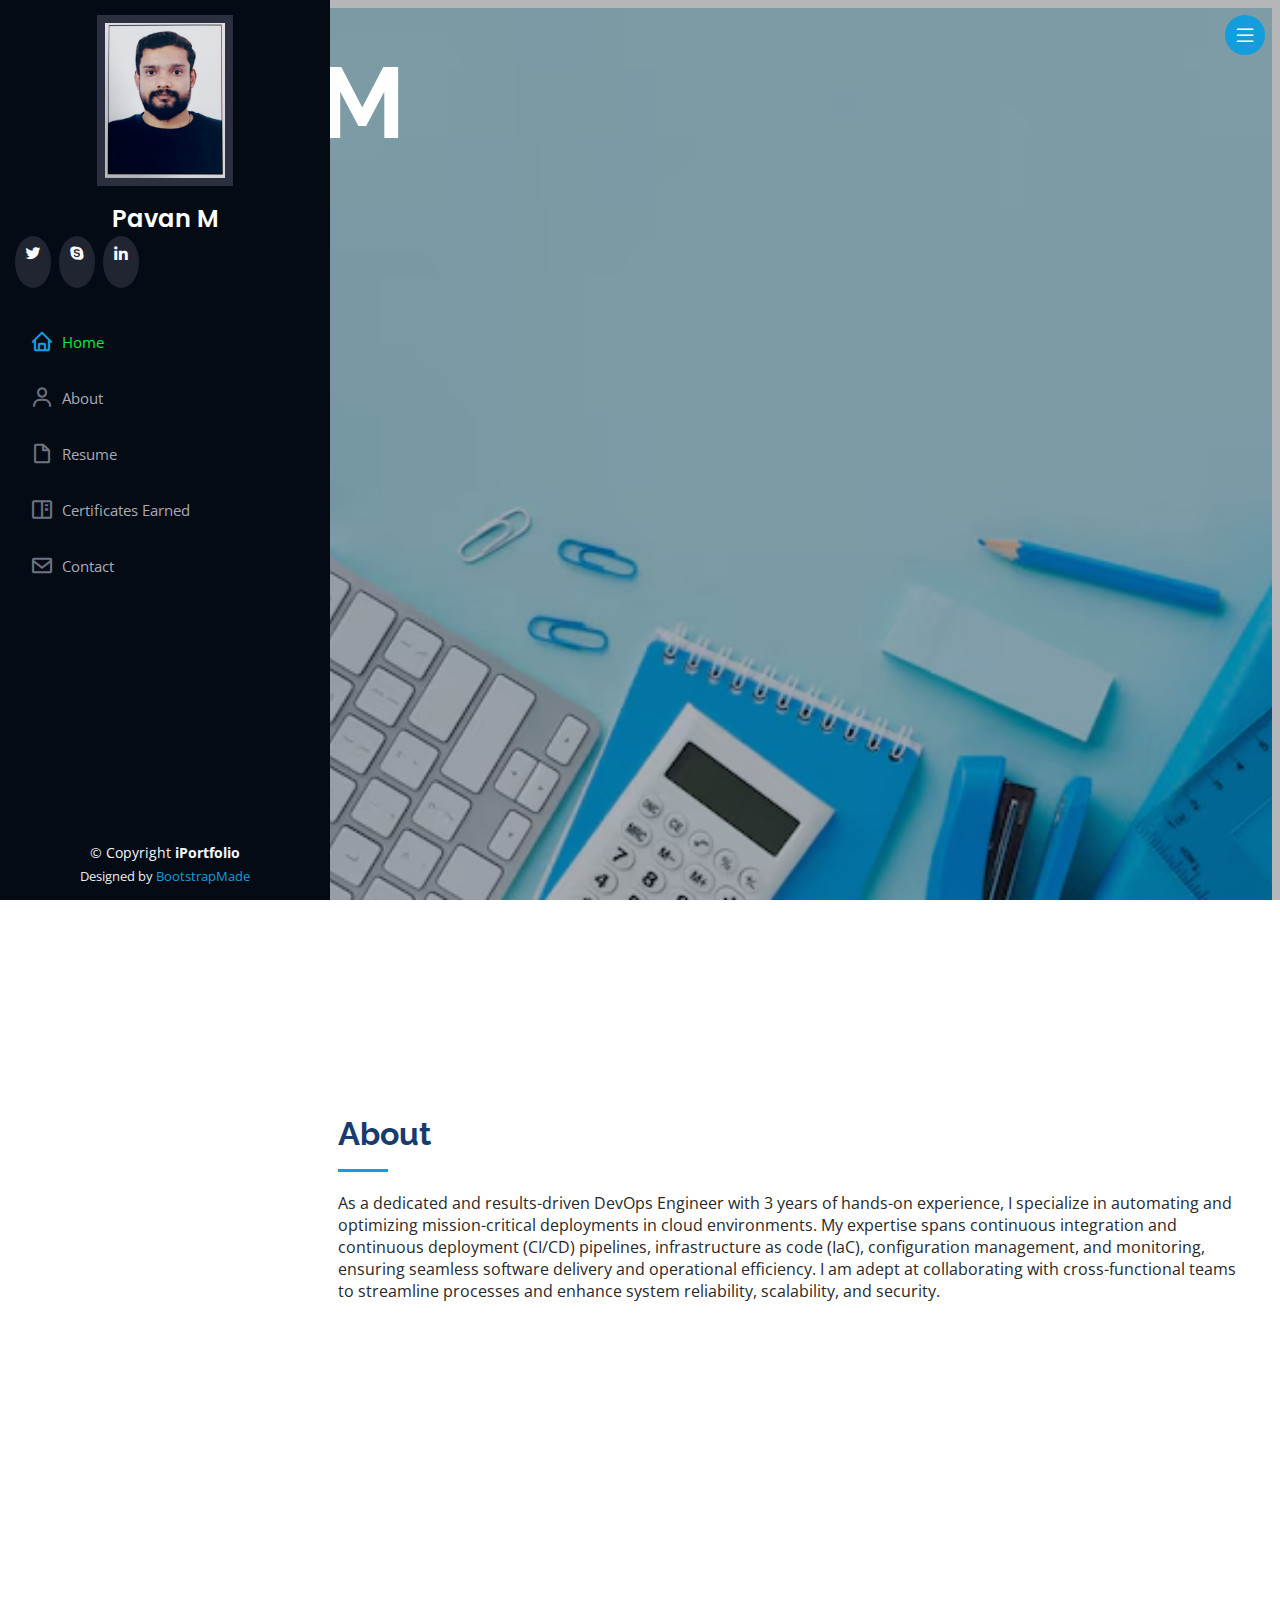
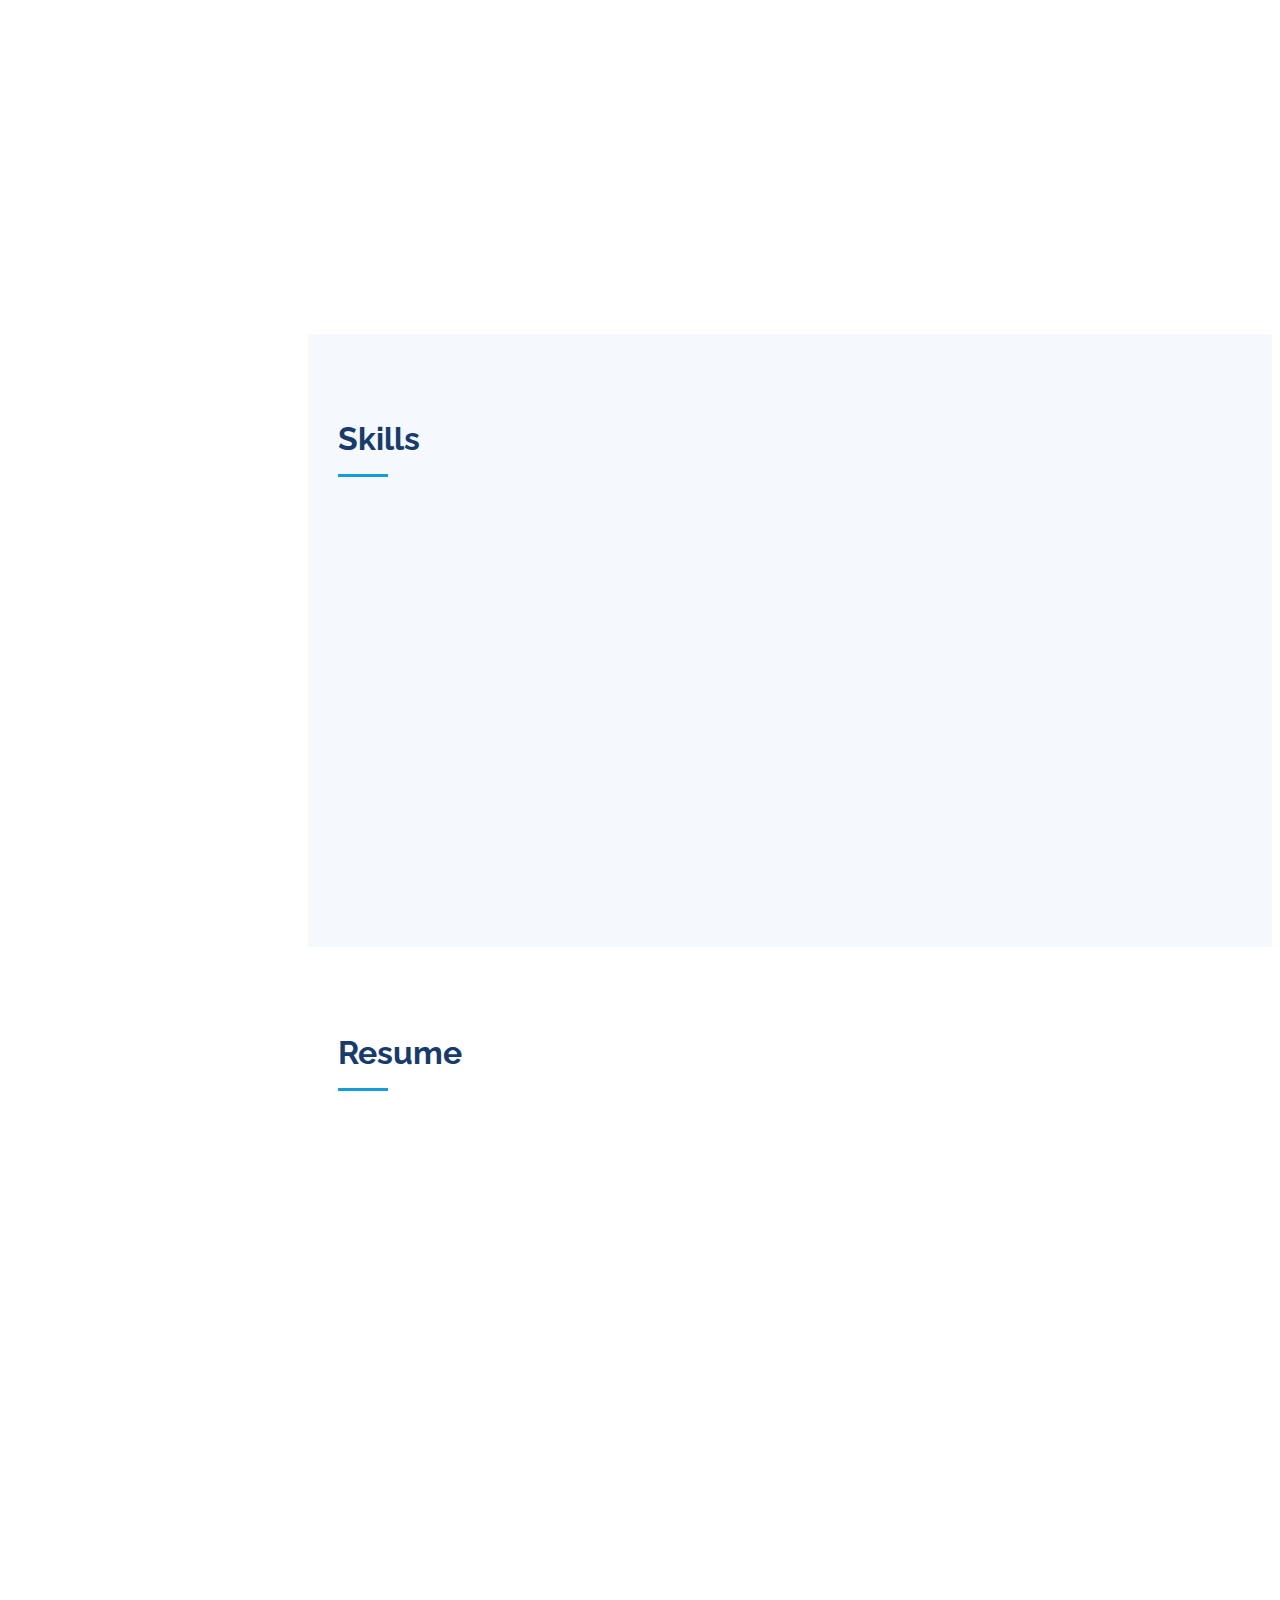
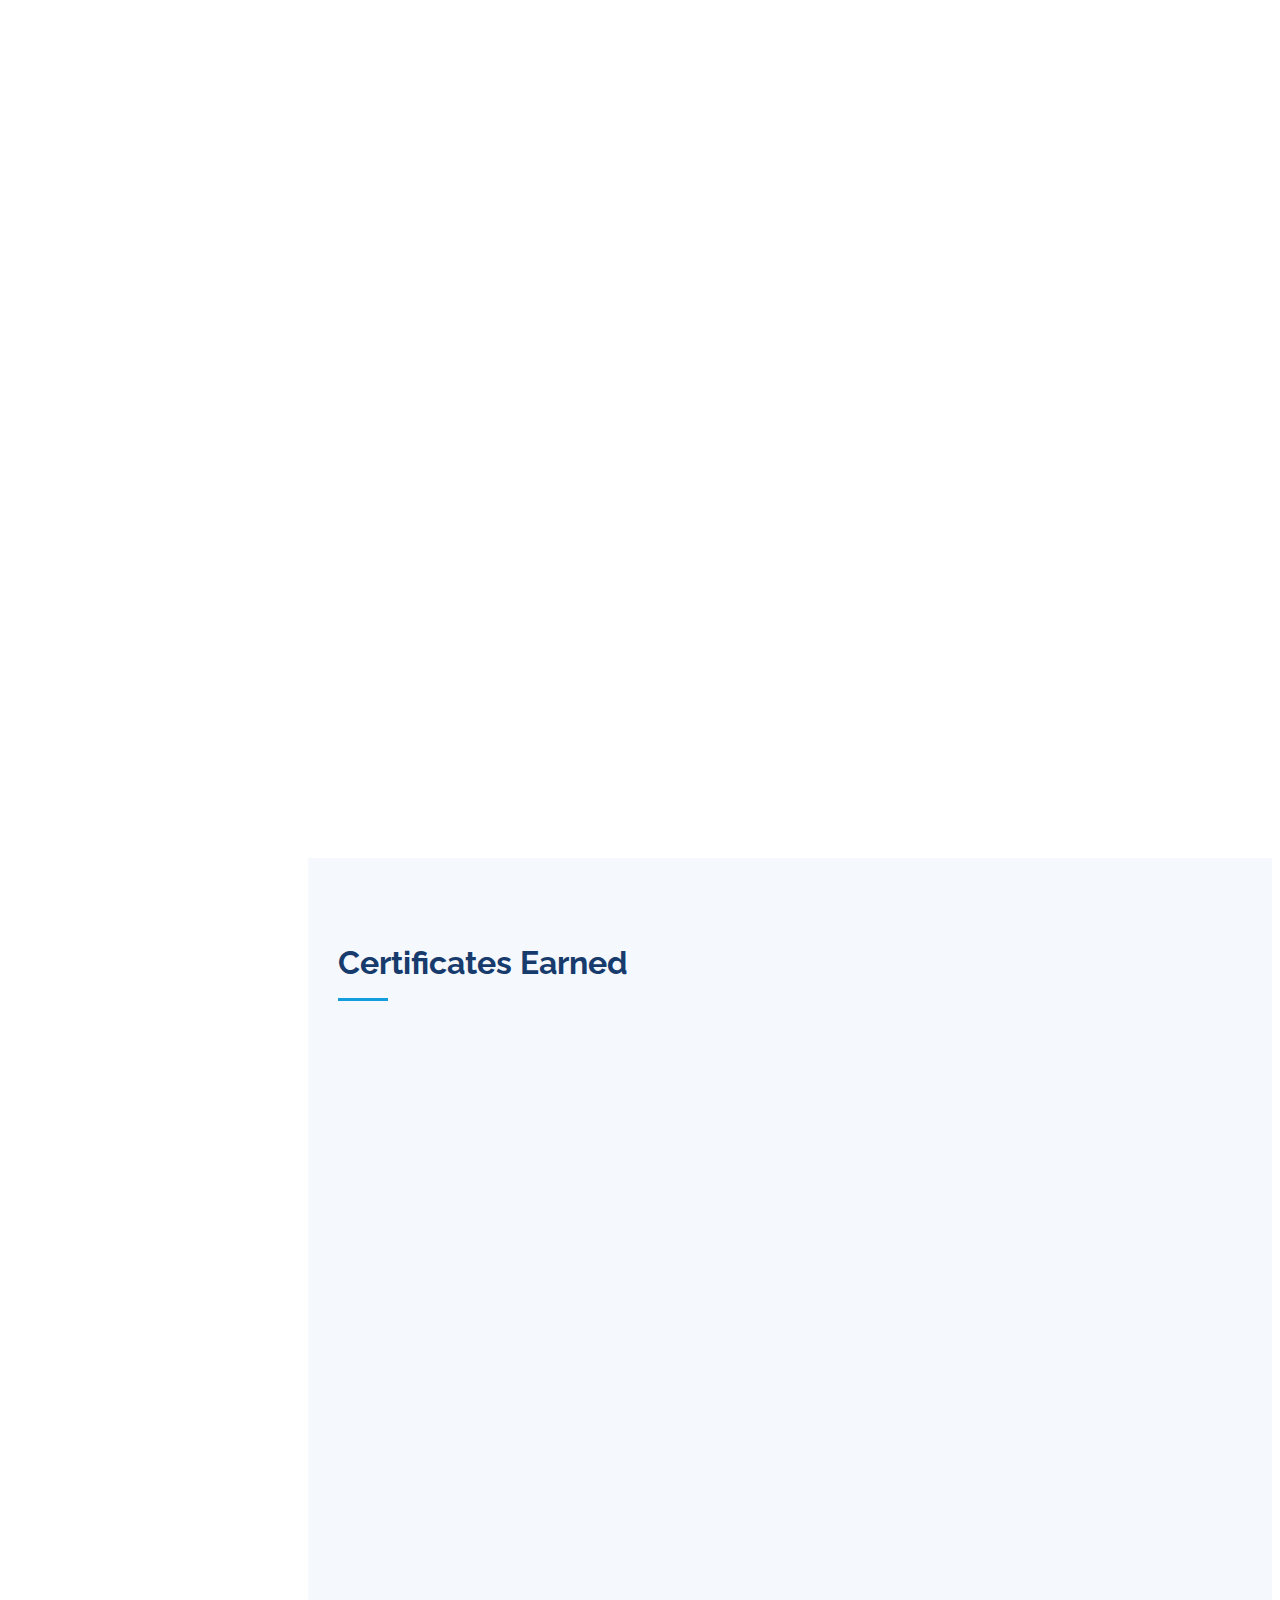
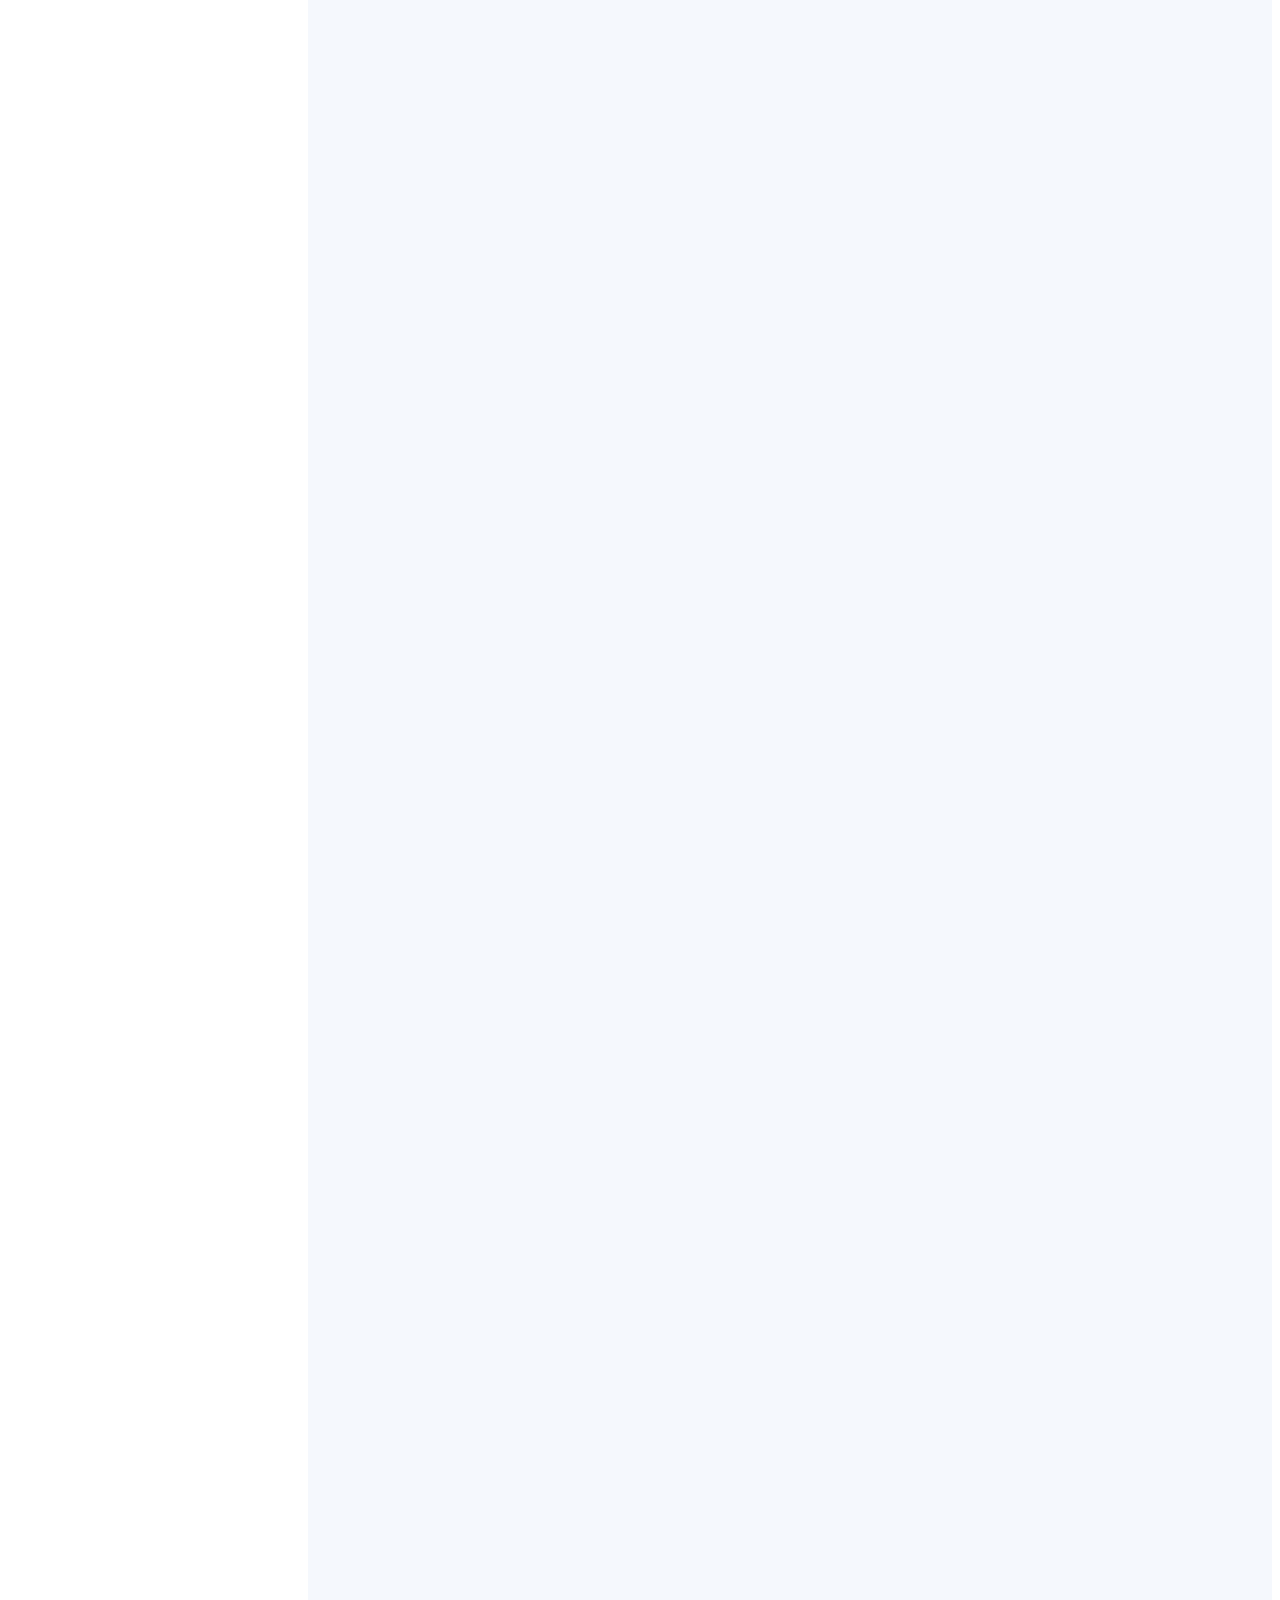
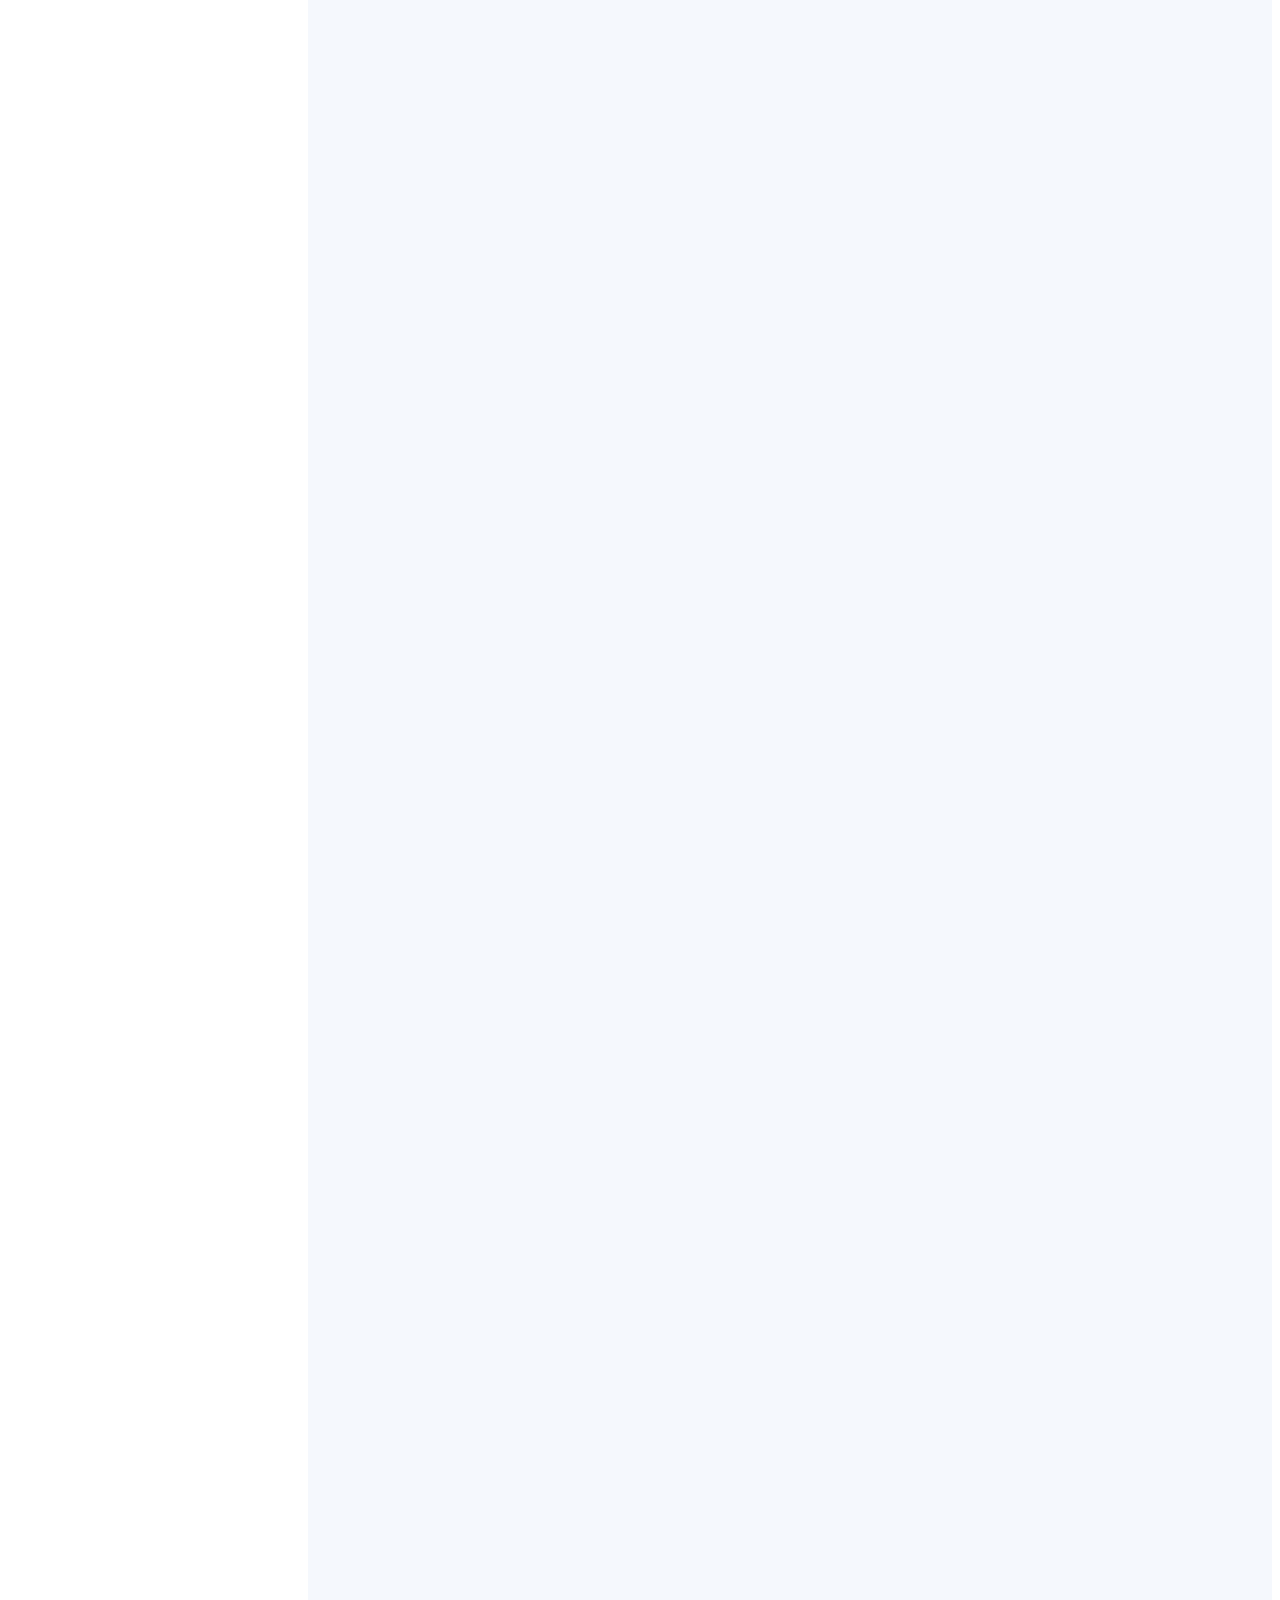
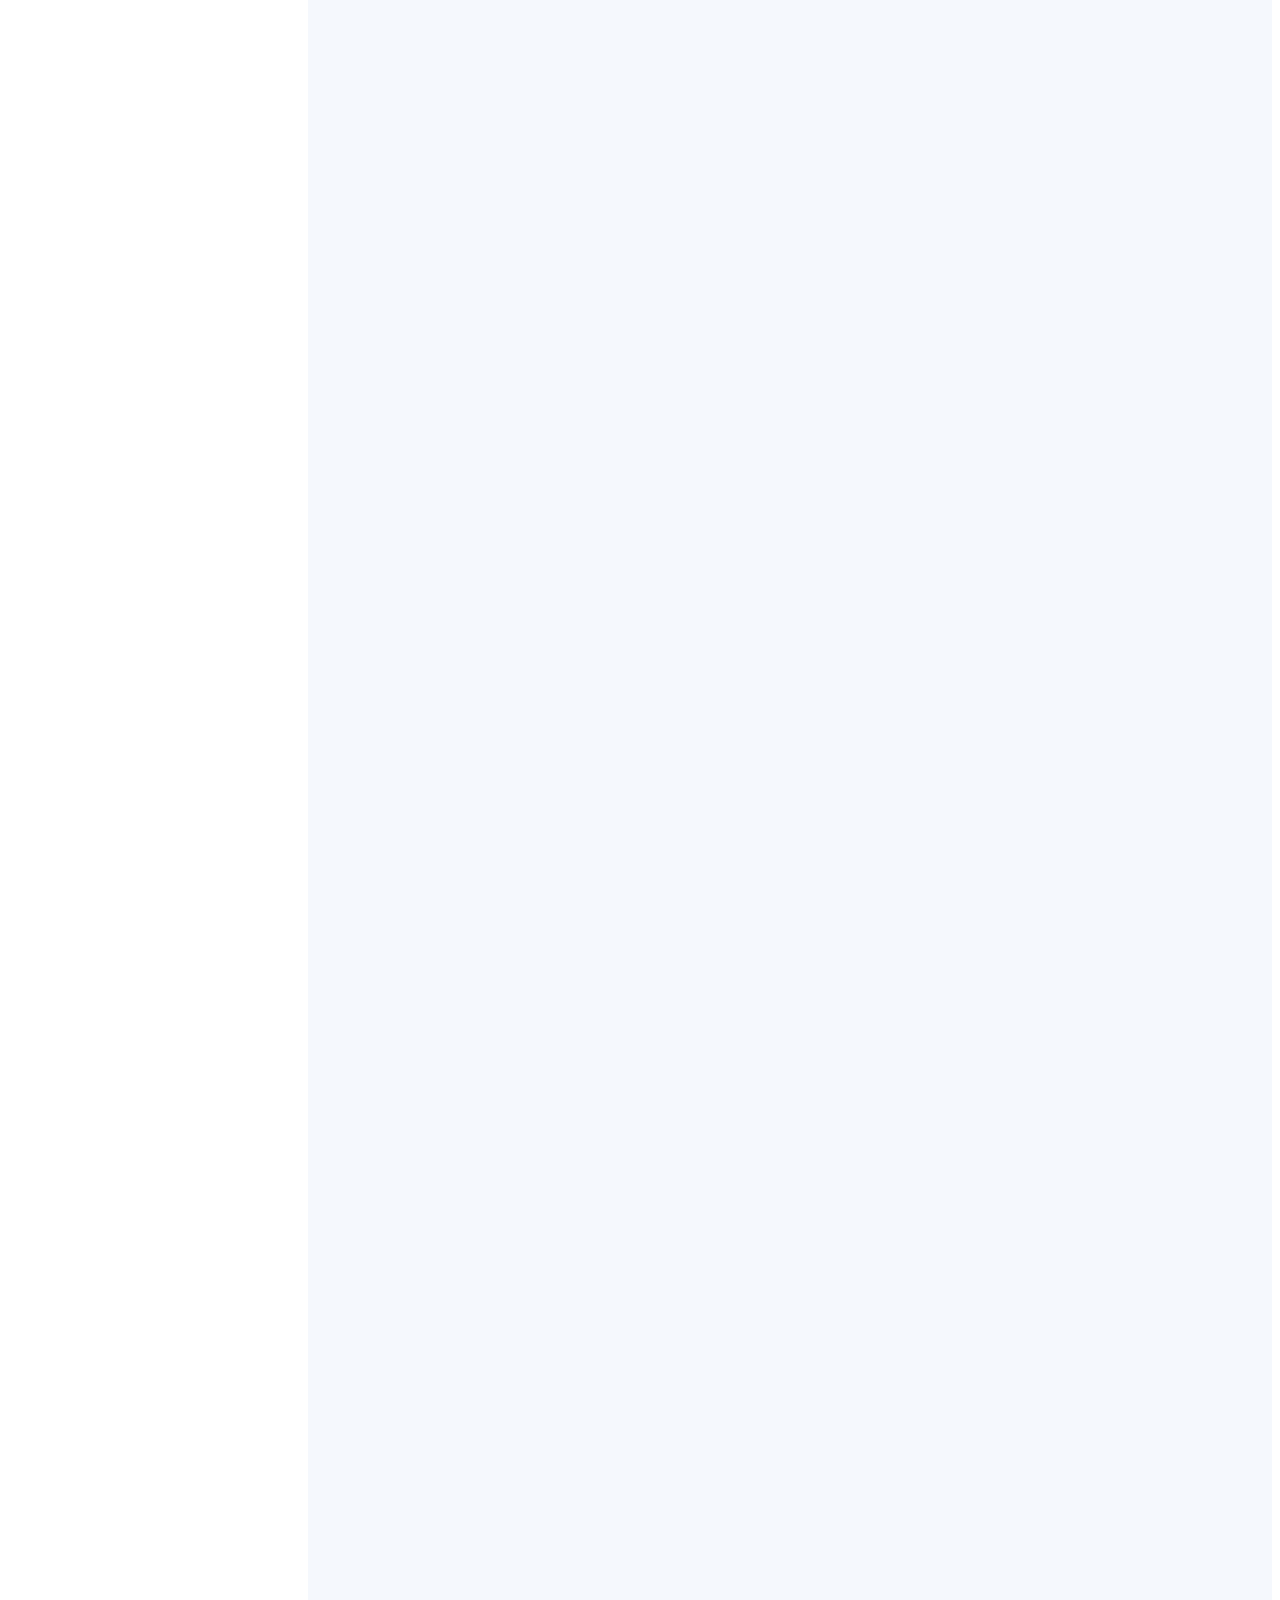
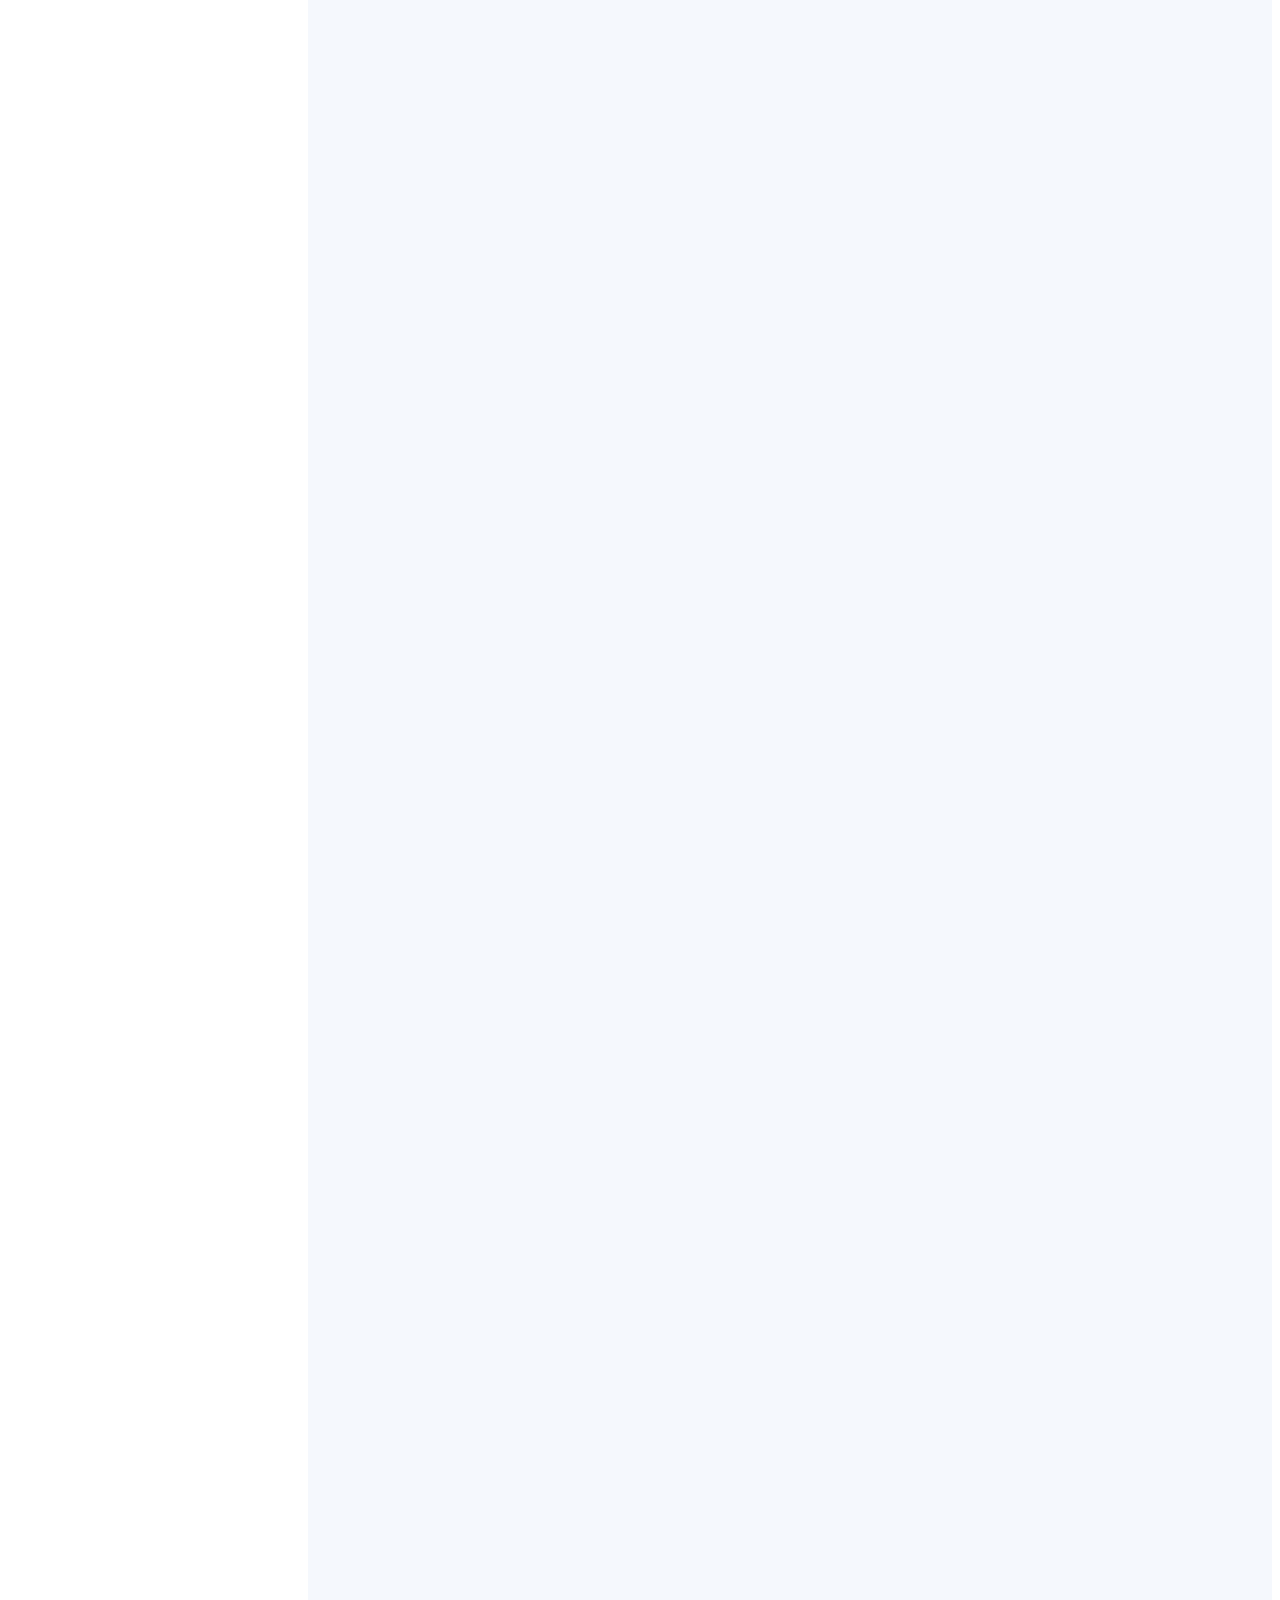
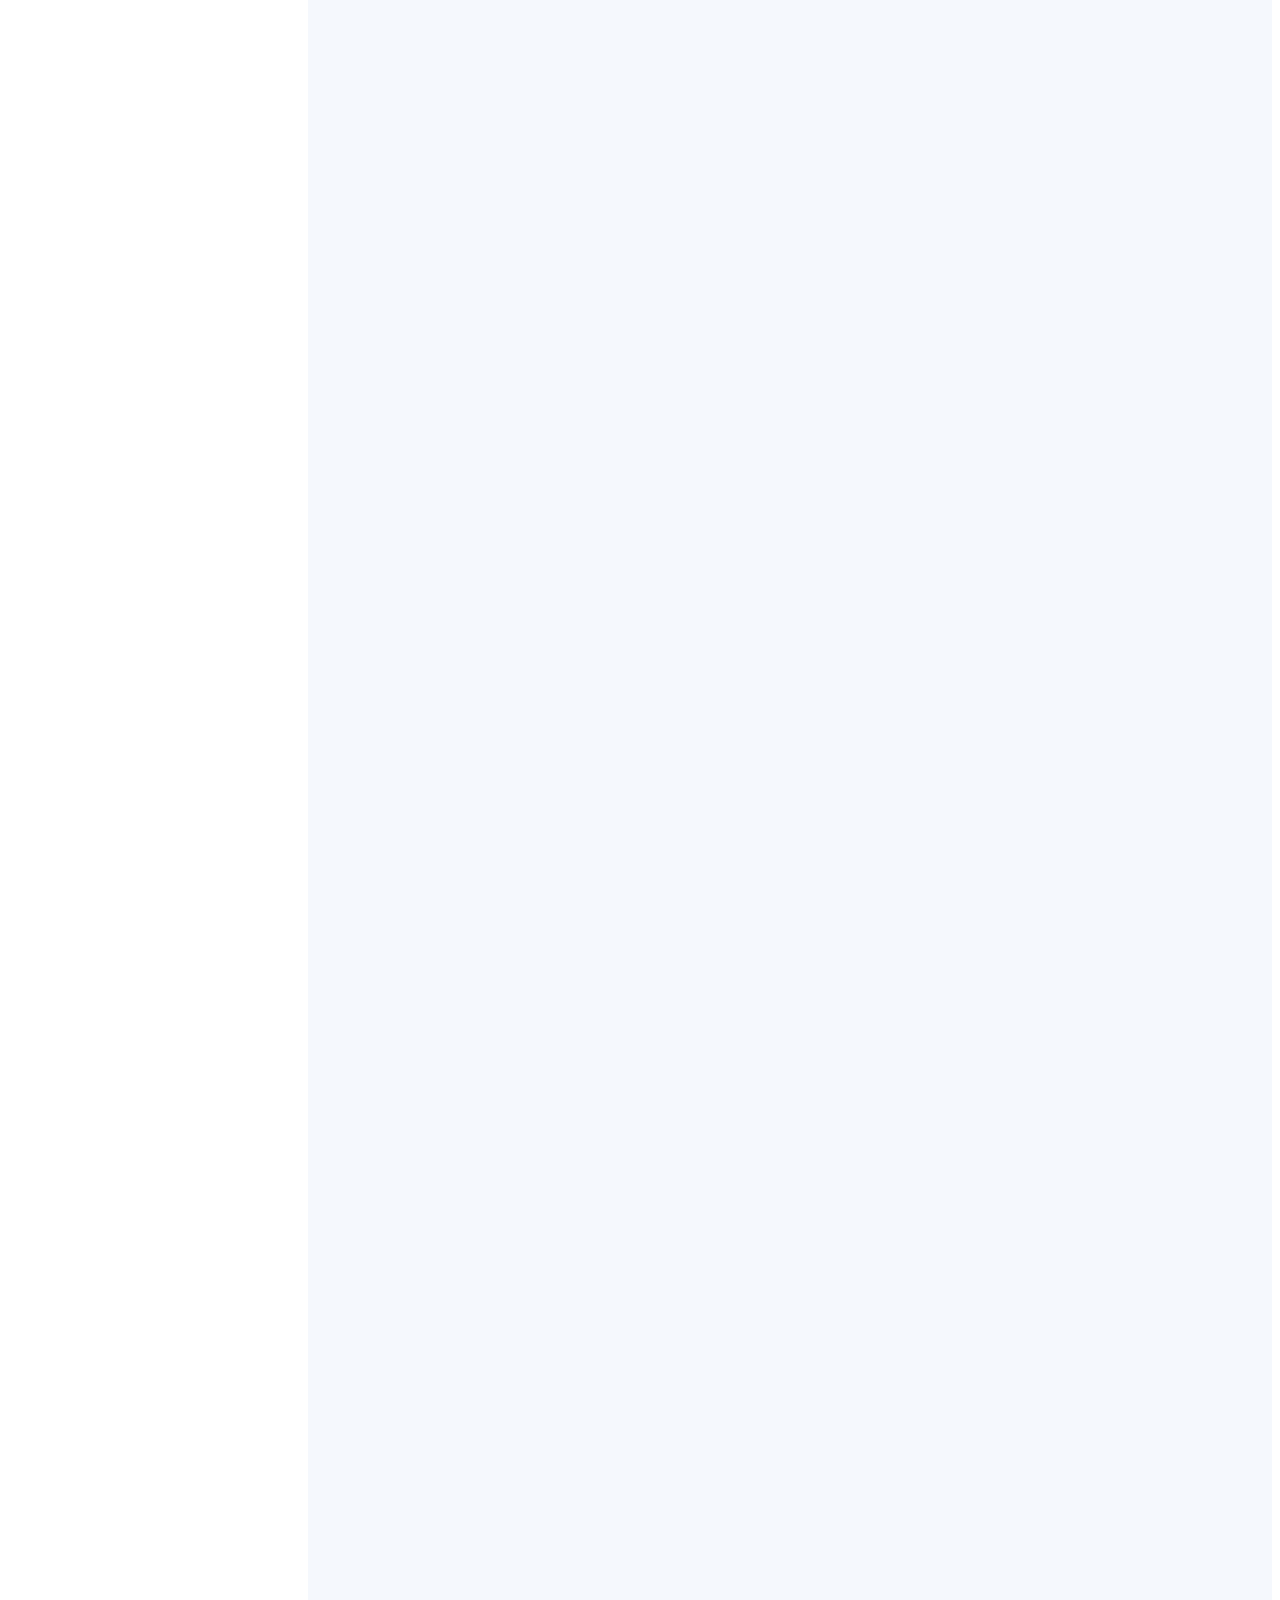
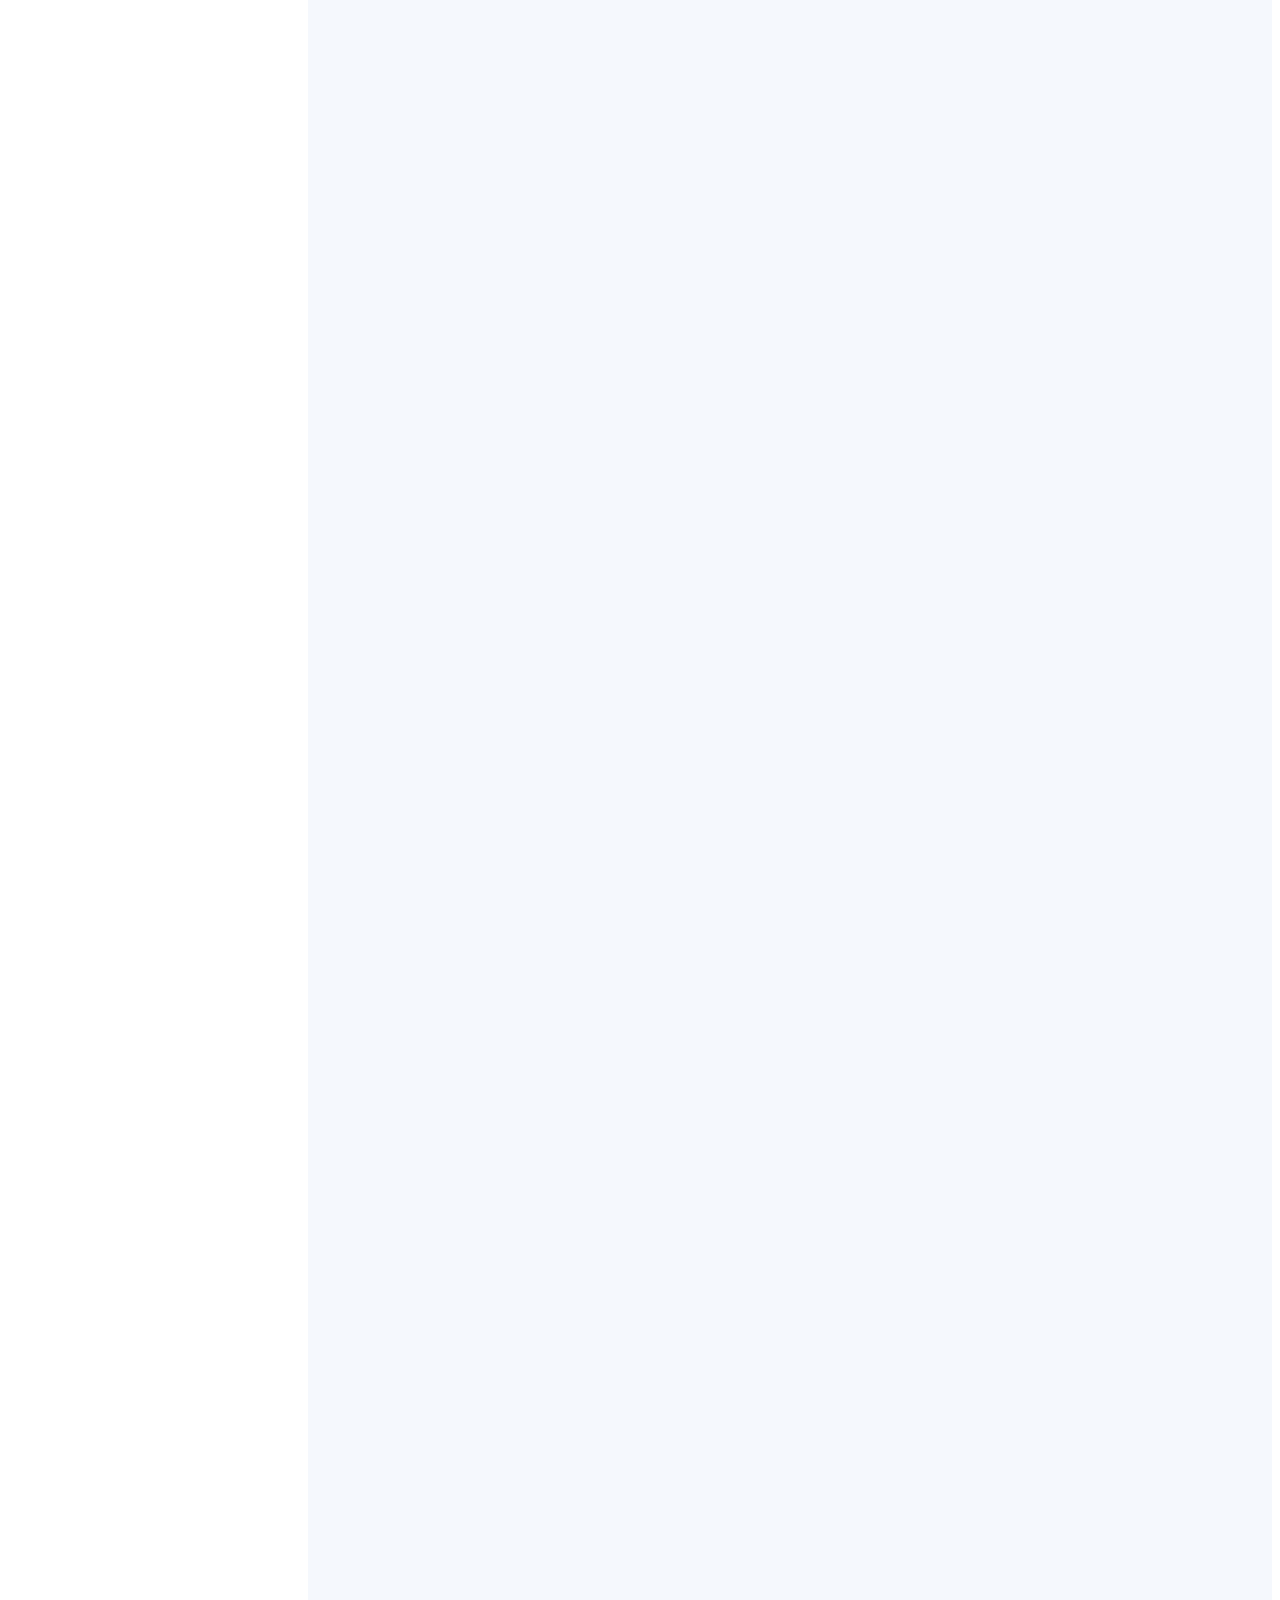
==== commit 51ba930a: "Update index.html" ====
--- a/index.html
+++ b/index.html
@@ -17,6 +17,7 @@
   <link href="https://fonts.googleapis.com/css?family=Open+Sans:300,300i,400,400i,600,600i,700,700i|Raleway:300,300i,400,400i,500,500i,600,600i,700,700i|Poppins:300,300i,400,400i,500,500i,600,600i,700,700i" rel="stylesheet">
 
   <!-- Vendor CSS Files -->
+  <link href="css/style.css" rel="stylesheet">
   <link href="aos/aos.css" rel="stylesheet">
   <link href="bootstrap/css/bootstrap.min.css" rel="stylesheet">
   <link href="bootstrap-icons/bootstrap-icons.css" rel="stylesheet">
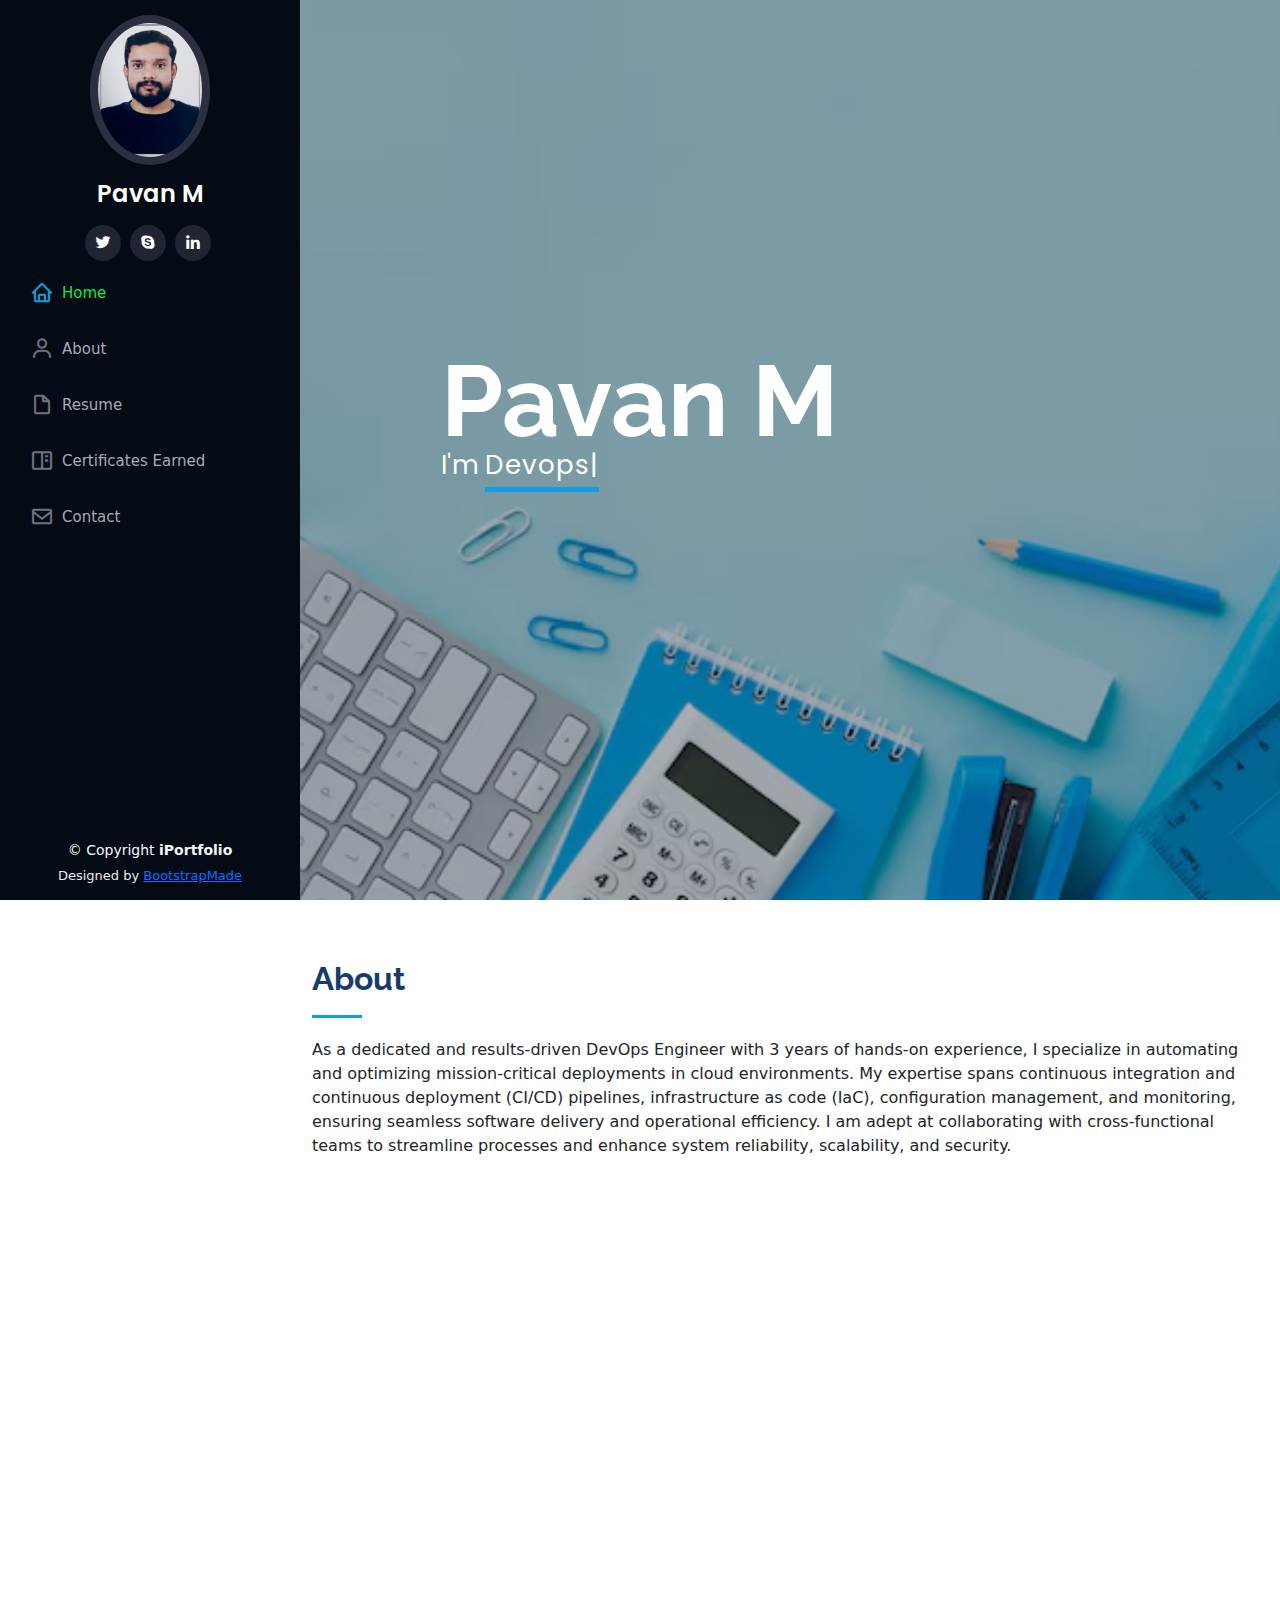
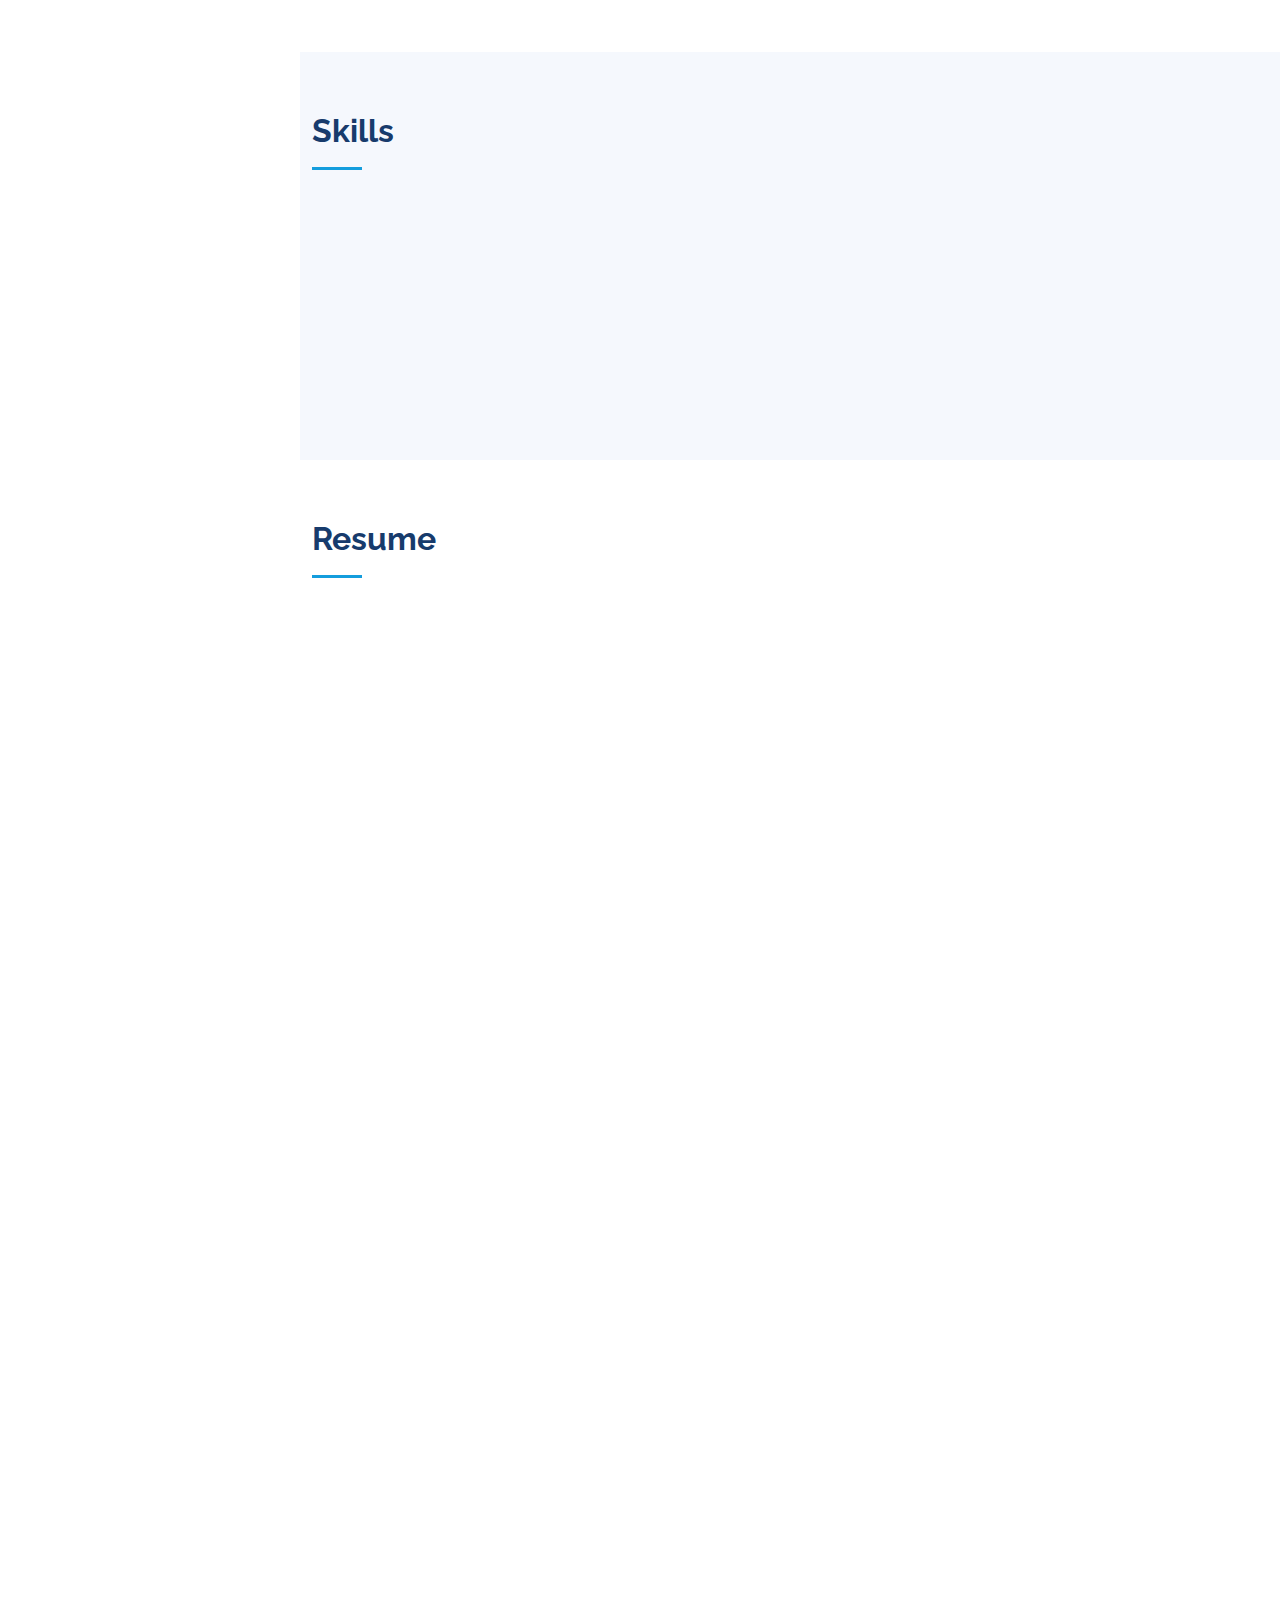
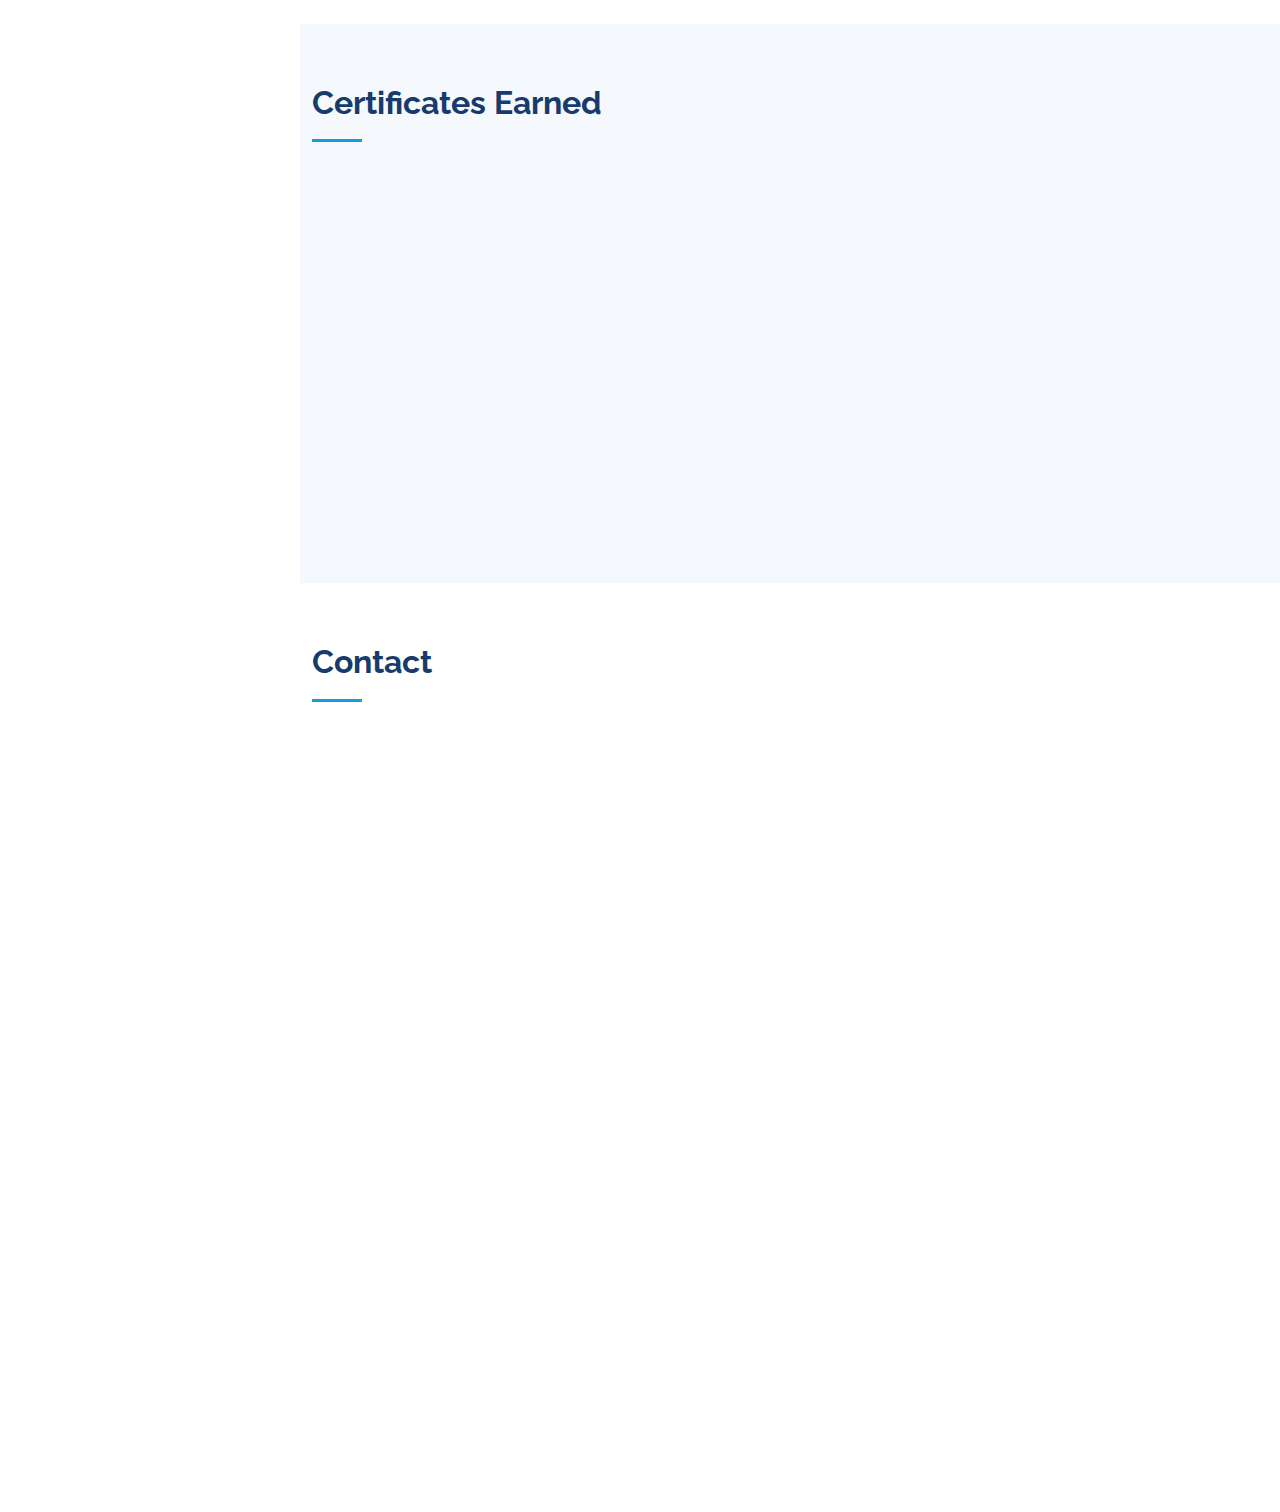
==== commit b239beee: "Update index.html" ====
--- a/index.html
+++ b/index.html
@@ -10,8 +10,8 @@
   <meta content="" name="keywords">
 
   <!-- Favicons -->
-  <link href="/img/IMG_1166.jpg" rel="icon">
-  <link href="/img/IMG_1166.jpg" rel="apple-touch-icon">
+  <link href="img/IMG_1166.jpg" rel="icon">
+  <link href="img/IMG_1166.jpg" rel="apple-touch-icon">
 
   <!-- Google Fonts -->
   <link href="https://fonts.googleapis.com/css?family=Open+Sans:300,300i,400,400i,600,600i,700,700i|Raleway:300,300i,400,400i,500,500i,600,600i,700,700i|Poppins:300,300i,400,400i,500,500i,600,600i,700,700i" rel="stylesheet">
@@ -21,12 +21,20 @@
   <link href="aos/aos.css" rel="stylesheet">
   <link href="bootstrap/css/bootstrap.min.css" rel="stylesheet">
   <link href="bootstrap-icons/bootstrap-icons.css" rel="stylesheet">
+  <link href="bootstrap-icons/fonts/bootstrap-icons.css" rel="stylesheet">
+  <link href="bootstrap/css/bootstrap-grid.css" rel="stylesheet">
+  <link href="bootstrap/css/bootstrap-grid-rtl.css" rel="stylesheet">
+  <link href="bootstrap/css/bootstrap-grid-rtl.min.css" rel="stylesheet">
+  <link href="bootstrap/css/bootstrap-reboot.css" rel="stylesheet">
+  <link href="bootstrap/css/bootstrap-reboot.min.css" rel="stylesheet">
+  <link href="bootstrap/css/bootstrap-utilities.css" rel="stylesheet">
+  <link href="bootstrap/css/bootstrap-utilities.min.css" rel="stylesheet">
+  <link href="bootstrap/css/bootstrap.css" rel="stylesheet">
   <link href="boxicons/css/boxicons.min.css" rel="stylesheet">
   <link href="glightbox/css/glightbox.min.css" rel="stylesheet">
   <link href="swiper/swiper-bundle.min.css" rel="stylesheet">
 
   <!-- Template Main CSS File -->
-  <link href="/css/style.css" rel="stylesheet">
 
   <!-- =======================================================
   * Template Name: iPortfolio
@@ -46,7 +54,7 @@
     <div class="d-flex flex-column">
 
       <div class="profile">
-        <img src="/img/IMG_1166.jpg" alt="" class="img-fluid rounded-circle">
+        <img src="img/IMG_1166.jpg" alt="" class="img-fluid rounded-circle">
         <h1 class="text-light"><a href="index.html">Pavan M</a></h1>
         <div class="social-links mt-3 text-center">
           <a href="#" class="twitter"><i class="bx bxl-twitter"></i></a>
@@ -91,7 +99,7 @@
 
         <div class="row">
           <div class="col-lg-4" data-aos="fade-right">
-            <img src="/img/IMG_1166.jpg" class="img-fluid" alt="">
+            <img src="img/IMG_1166.jpg" class="img-fluid" alt="">
           </div>
           <div class="col-lg-8 pt-4 pt-lg-0 content" data-aos="fade-left">
             <h3>Devops Engineer &amp; Manual Tester.</h3>
@@ -335,9 +343,9 @@
 
           <div class="col-lg-4 col-md-6 portfolio-item filter-app">
             <div class="portfolio-wrap">
-              <img src="/img/portfolio/Pavan_AWS_Certificate_page-0001.jpg" class="img-fluid" alt="">
+              <img src="img/portfolio/Pavan_AWS_Certificate_page-0001.jpg" class="img-fluid" alt="">
               <div class="portfolio-links">
-                <a href="/img/portfolio/Pavan_AWS_Certificate_page-0001.jpg" data-gallery="portfolioGallery" class="portfolio-lightbox" title="App 1"><i class="bx bx-plus"></i></a>
+                <a href="img/portfolio/Pavan_AWS_Certificate_page-0001.jpg" data-gallery="portfolioGallery" class="portfolio-lightbox" title="App 1"><i class="bx bx-plus"></i></a>
                 <a href="portfolio-details.html" title="More Details"><i class="bx bx-link"></i></a>
               </div>
             </div>
@@ -345,9 +353,9 @@
 
           <div class="col-lg-4 col-md-6 portfolio-item filter-active">
             <div class="portfolio-wrap">
-              <img src="/img/portfolio/Udemy devops certificate.jpg" class="img-fluid" alt="">
+              <img src="img/portfolio/Udemy devops certificate.jpg" class="img-fluid" alt="">
               <div class="portfolio-links">
-                <a href="/img/portfolio/Udemy devops certificate.jpg" data-gallery="portfolioGallery" class="portfolio-lightbox" title="App 2"><i class="bx bx-plus"></i></a>
+                <a href="img/portfolio/Udemy devops certificate.jpg" data-gallery="portfolioGallery" class="portfolio-lightbox" title="App 2"><i class="bx bx-plus"></i></a>
                 <a href="portfolio-details.html" title="More Details"><i class="bx bx-link"></i></a>
               </div>
             </div>
@@ -355,9 +363,9 @@
 
           <div class="col-lg-4 col-md-6 portfolio-item filter-app">
             <div class="portfolio-wrap">
-              <img src="/img/portfolio/Pavan_AWS_clod_Devlopment_Kit_Certificate_page-0001.jpg" class="img-fluid" alt="">
+              <img src="img/portfolio/Pavan_AWS_clod_Devlopment_Kit_Certificate_page-0001.jpg" class="img-fluid" alt="">
               <div class="portfolio-links">
-                <a href="/img/portfolio/Pavan_AWS_clod_Devlopment_Kit_Certificate_page-0001.jpg" data-gallery="portfolioGallery" class="portfolio-lightbox" title="App 3"><i class="bx bx-plus"></i></a>
+                <a href="img/portfolio/Pavan_AWS_clod_Devlopment_Kit_Certificate_page-0001.jpg" data-gallery="portfolioGallery" class="portfolio-lightbox" title="App 3"><i class="bx bx-plus"></i></a>
                 <a href="portfolio-details.html" title="More Details"><i class="bx bx-link"></i></a>
               </div>
             </div>
